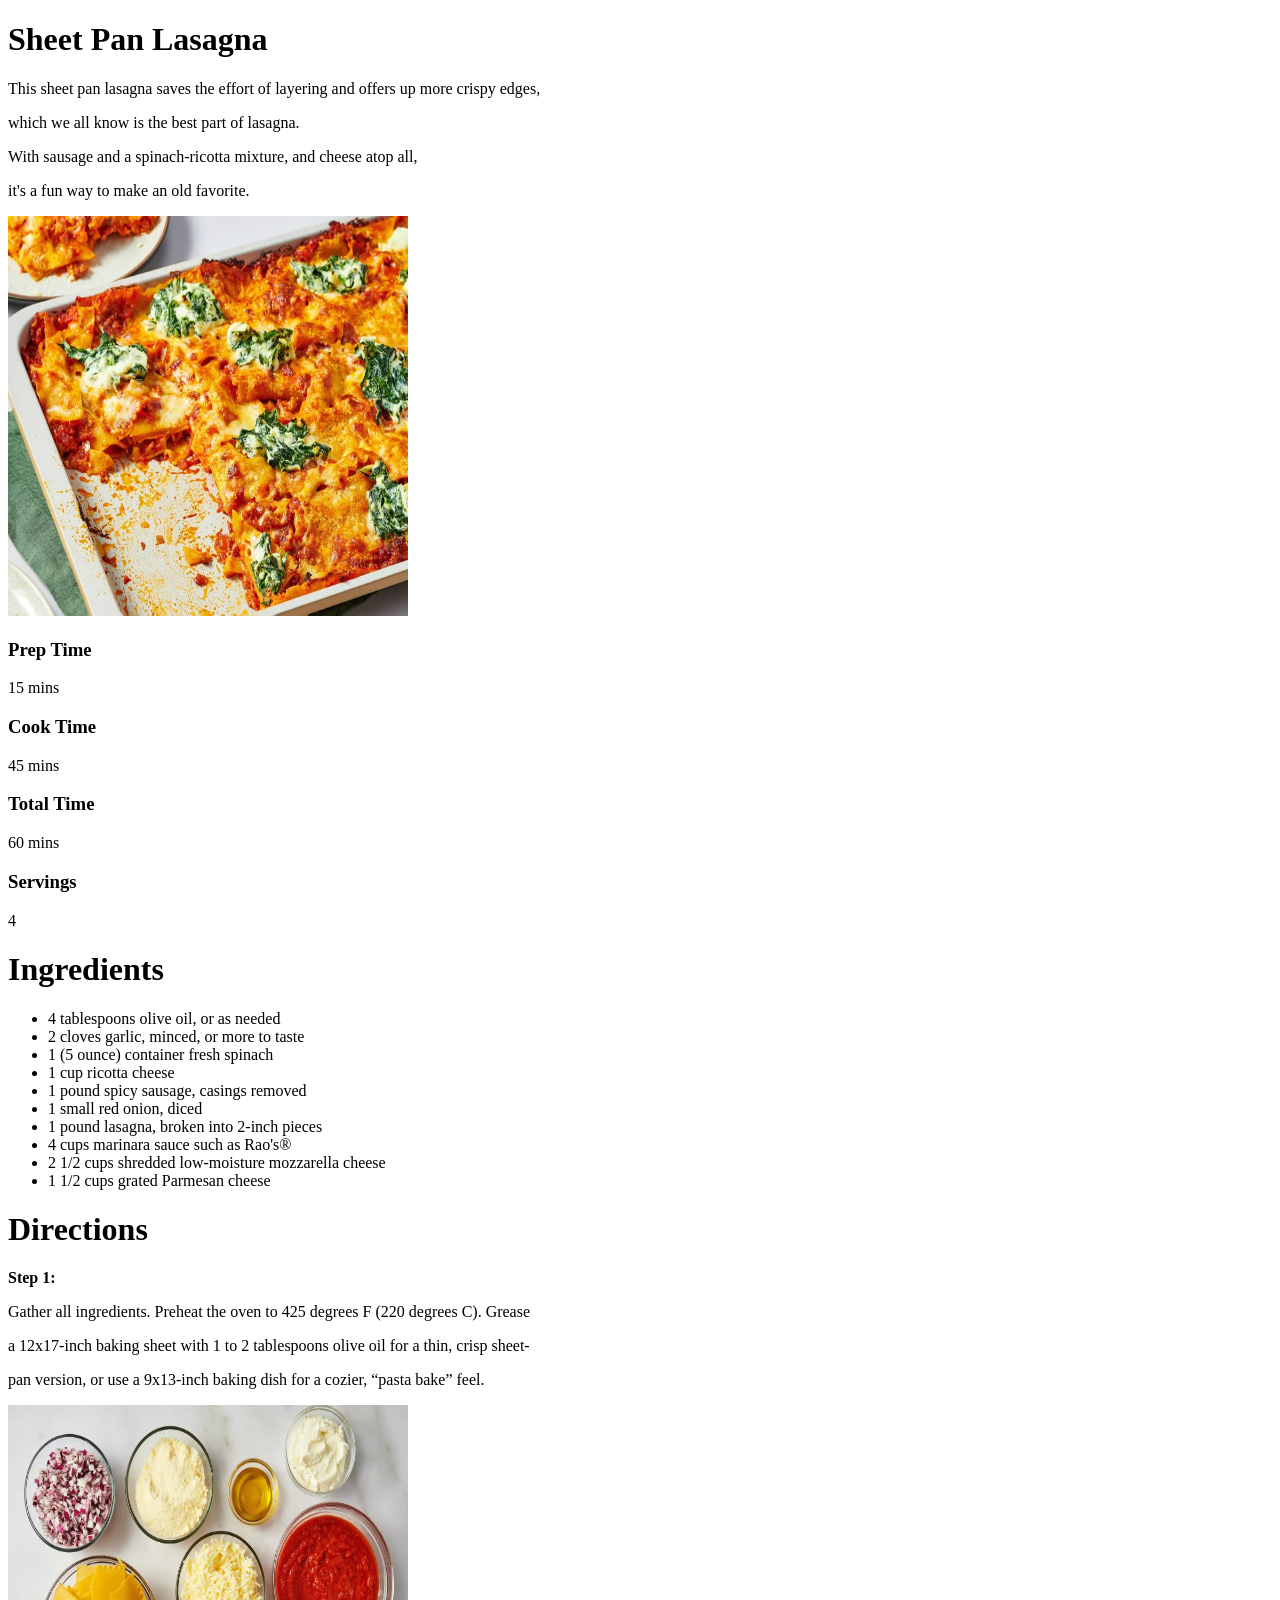
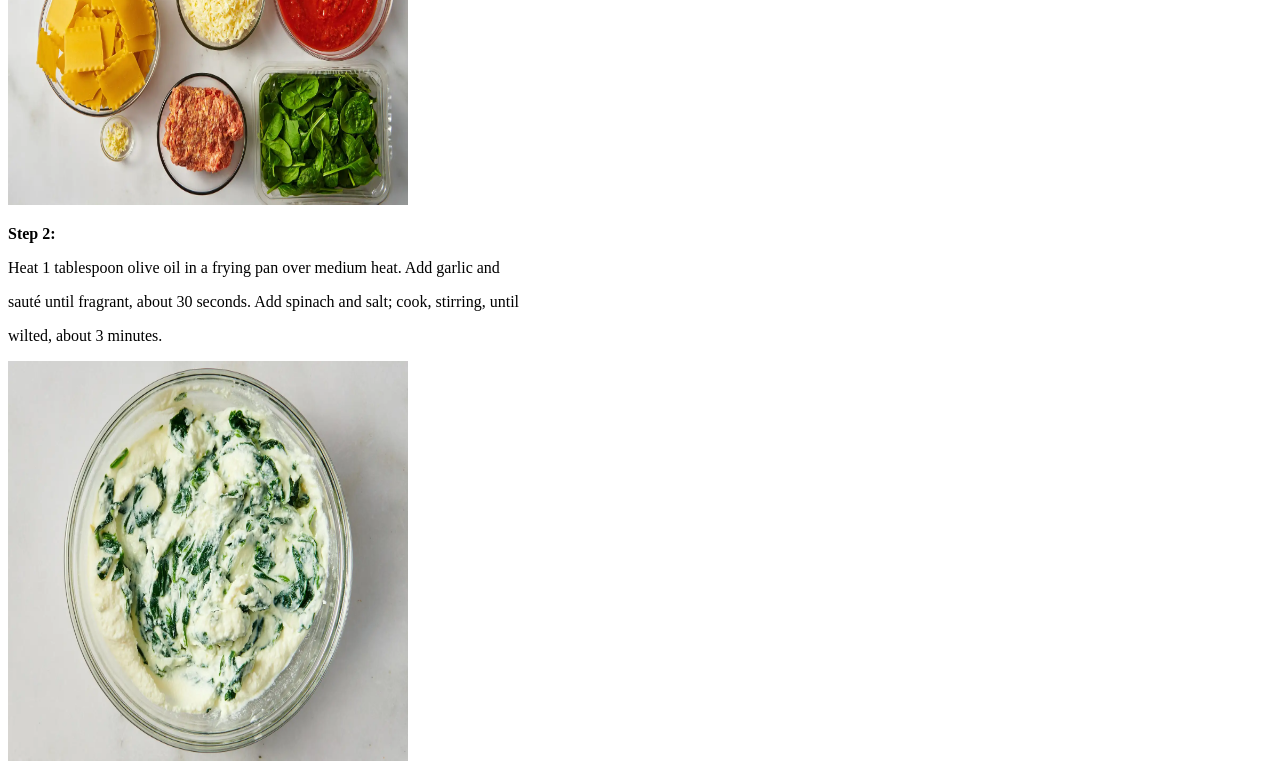
==== recipes/lasagna.html @ eb0b4a4a "Add practice file" ====
<!DOCTYPE html>
<html lang="en">
<head>
    <meta charset="UTF-8">
</head>
<body>
<h1>Sheet Pan Lasagna</h1>
<p>This sheet pan lasagna saves the effort of layering and offers up more crispy edges,</p>
<p> which we all know is the best part of lasagna.</p> 
<p>With sausage and a spinach-ricotta mixture, and cheese atop all,</p>
<p> it's a fun way to make an old favorite.</p>
<img src="images/lasagna.jpg.webp" alt="Sheet Pan Lasagna" width="400px" height="400px">
<div>
    <div>
        <h3>Prep Time</h3>
        <p>15 mins</p>
    </div>
    <div>
        <h3>Cook Time</h3>
        <p>45 mins</p>
    </div>
        <h3>Total Time</h3>
        <p>60 mins</p>
    </div>
    <div>
        <h3>Servings</h3>
        <p>4</p>
    </div>
</div>
<h1>Ingredients</h1>
    <ul>
        <li>4 tablespoons olive oil, or as needed</li>
        <li>2 cloves garlic, minced, or more to taste</li>
        <li>1 (5 ounce) container fresh spinach</li>
        <li>1 cup ricotta cheese</li>
        <li>1 pound spicy sausage, casings removed</li>
        <li>1 small red onion, diced</li>
        <li>1 pound lasagna, broken into 2-inch pieces</li>
        <li>4 cups marinara sauce such as Rao's®</li>
        <li>2 1/2 cups shredded low-moisture mozzarella cheese</li>
        <li>1 1/2 cups grated Parmesan cheese</li>
    </ul>
        <h1>Directions</h1>
        <p><strong>Step 1: </strong></p>
        <p>Gather all ingredients. Preheat the oven to 425 degrees F (220 degrees C). Grease</p>
        <p>a 12x17-inch baking sheet with 1 to 2 tablespoons olive oil for a thin, crisp sheet-</p>
        <p>pan version, or use a 9x13-inch baking dish for a cozier, “pasta bake” feel.</p>
        <img src="images/lasagna1.jpg.webp" alt="Step 1:" width="400px" height="400px">
        <p><strong>Step 2:</strong></p>
        <p>Heat 1 tablespoon olive oil in a frying pan over medium heat. Add garlic and</p>
        <p>sauté until fragrant, about 30 seconds. Add spinach and salt; cook, stirring, until</p>
        <p>wilted, about 3 minutes.</p>
        <img src="images/lasagna3.jpg" alt="Step 3:" width="400px" height="400px"
        

</body>
</html>
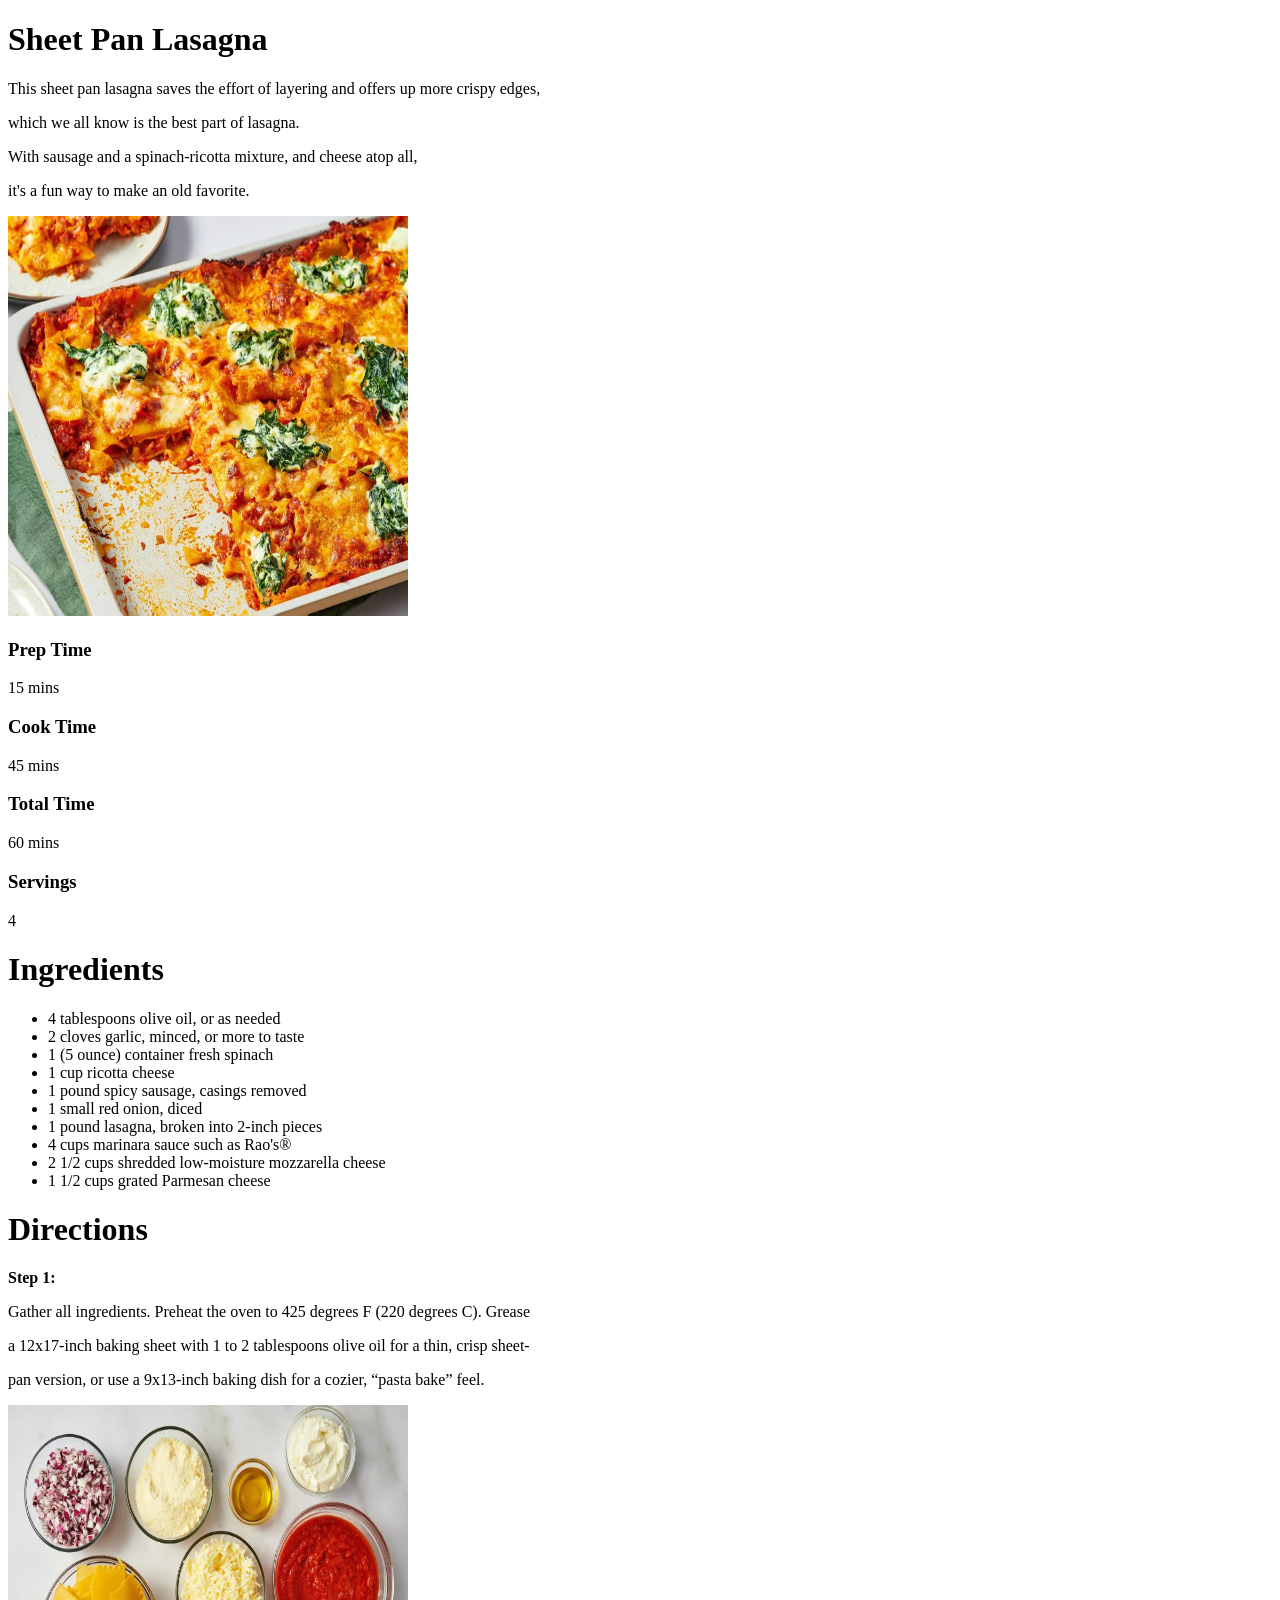
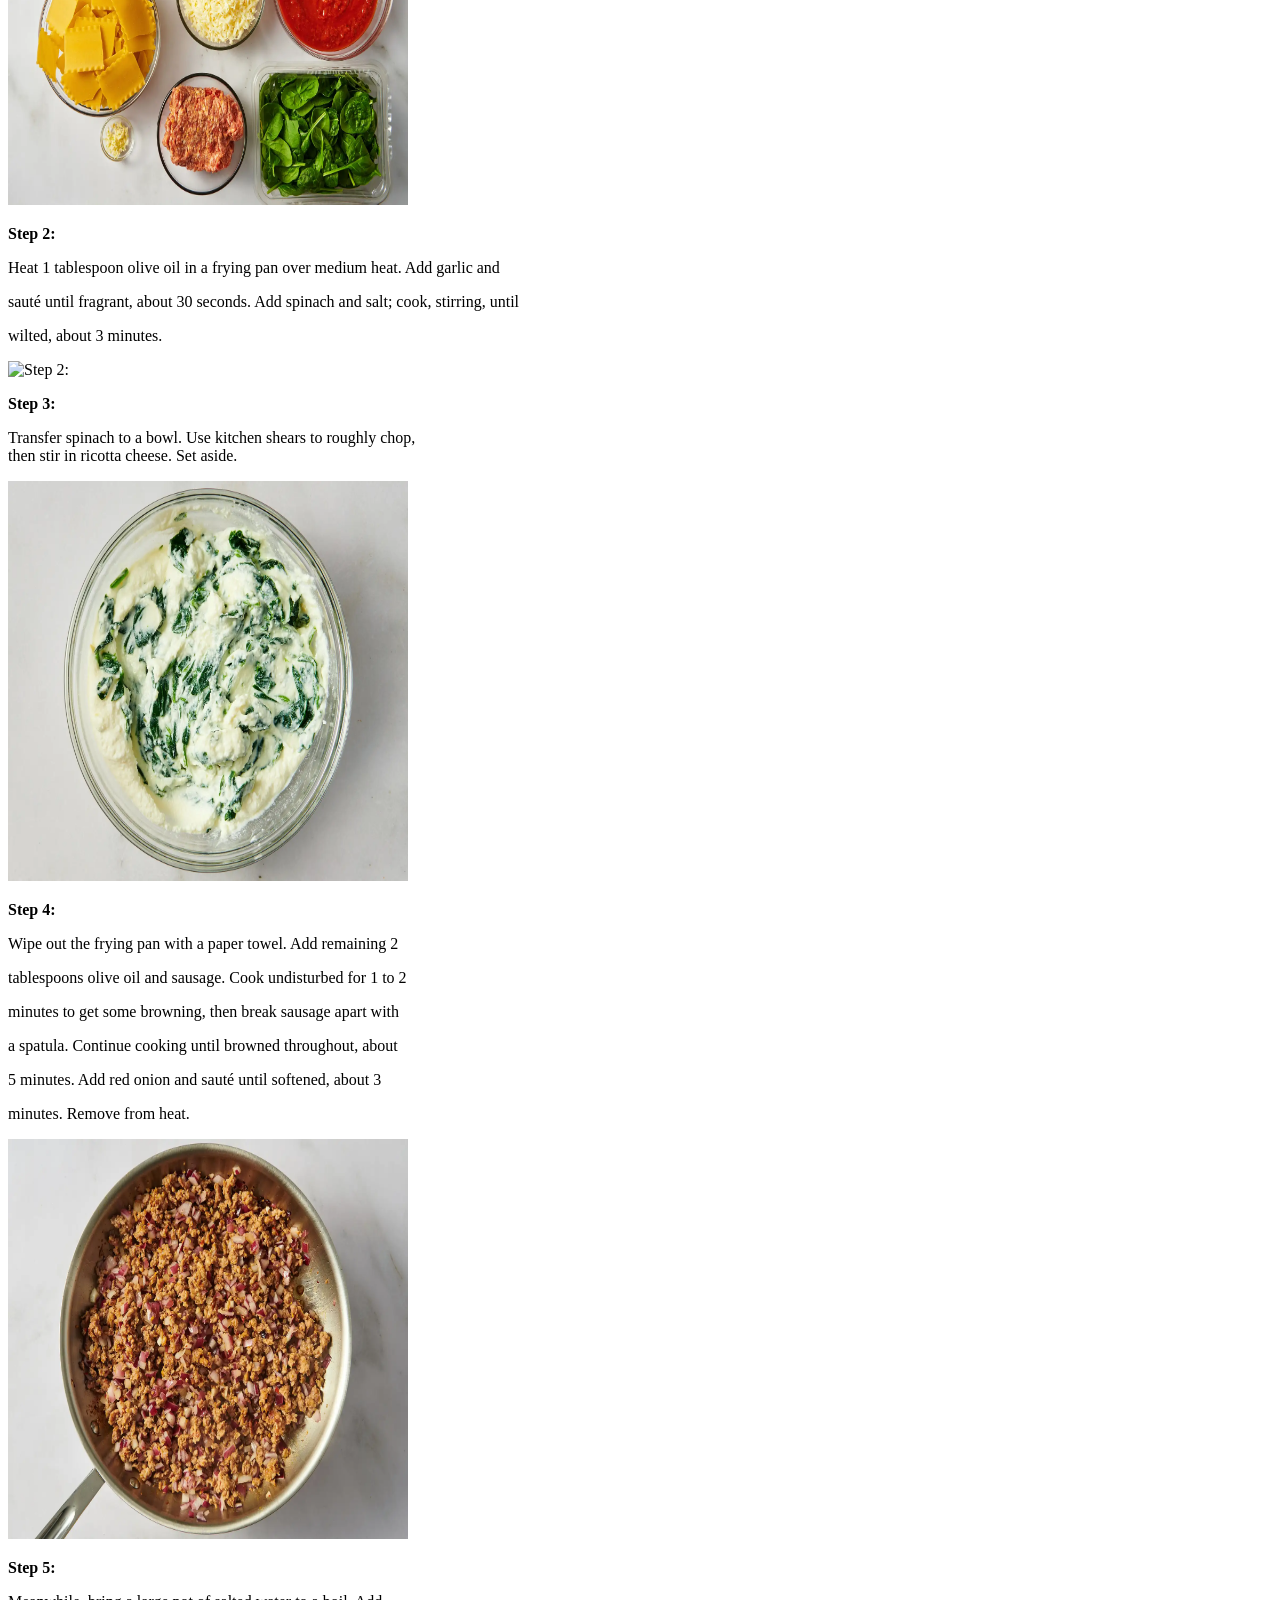
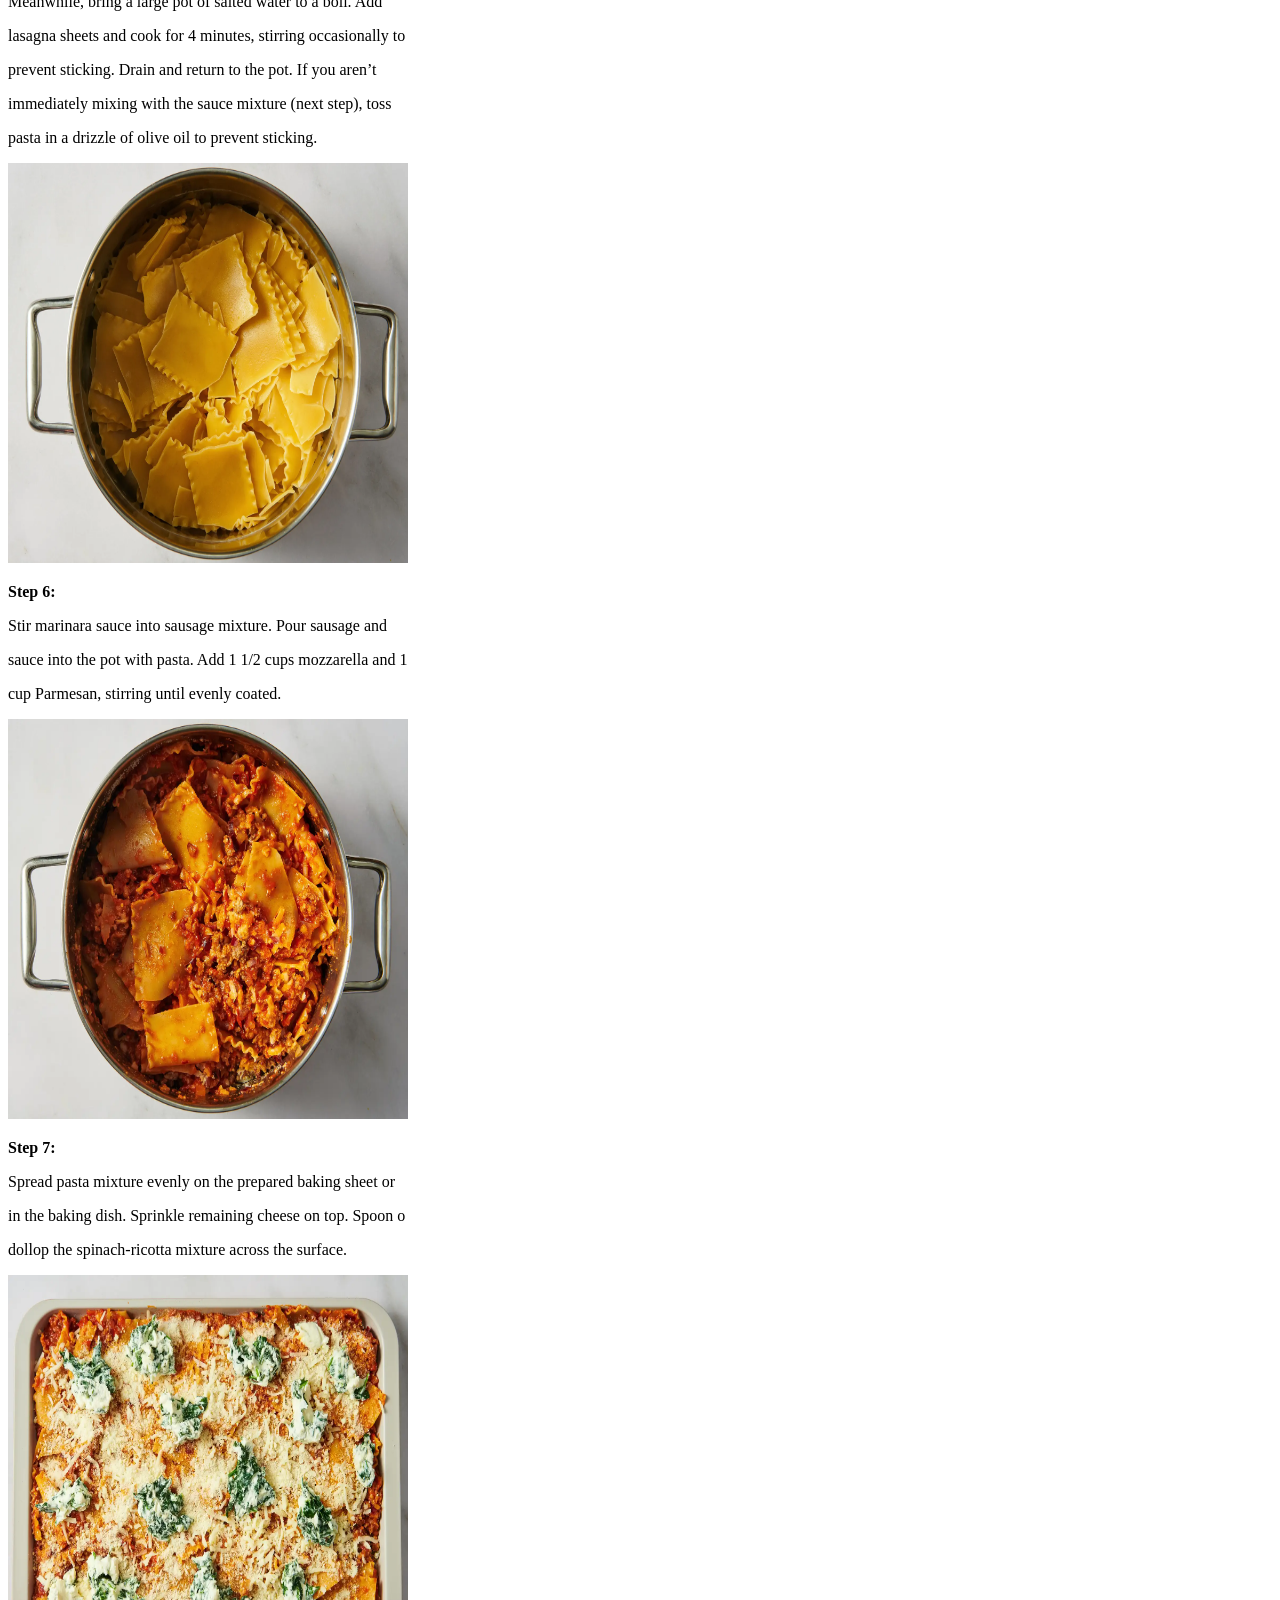
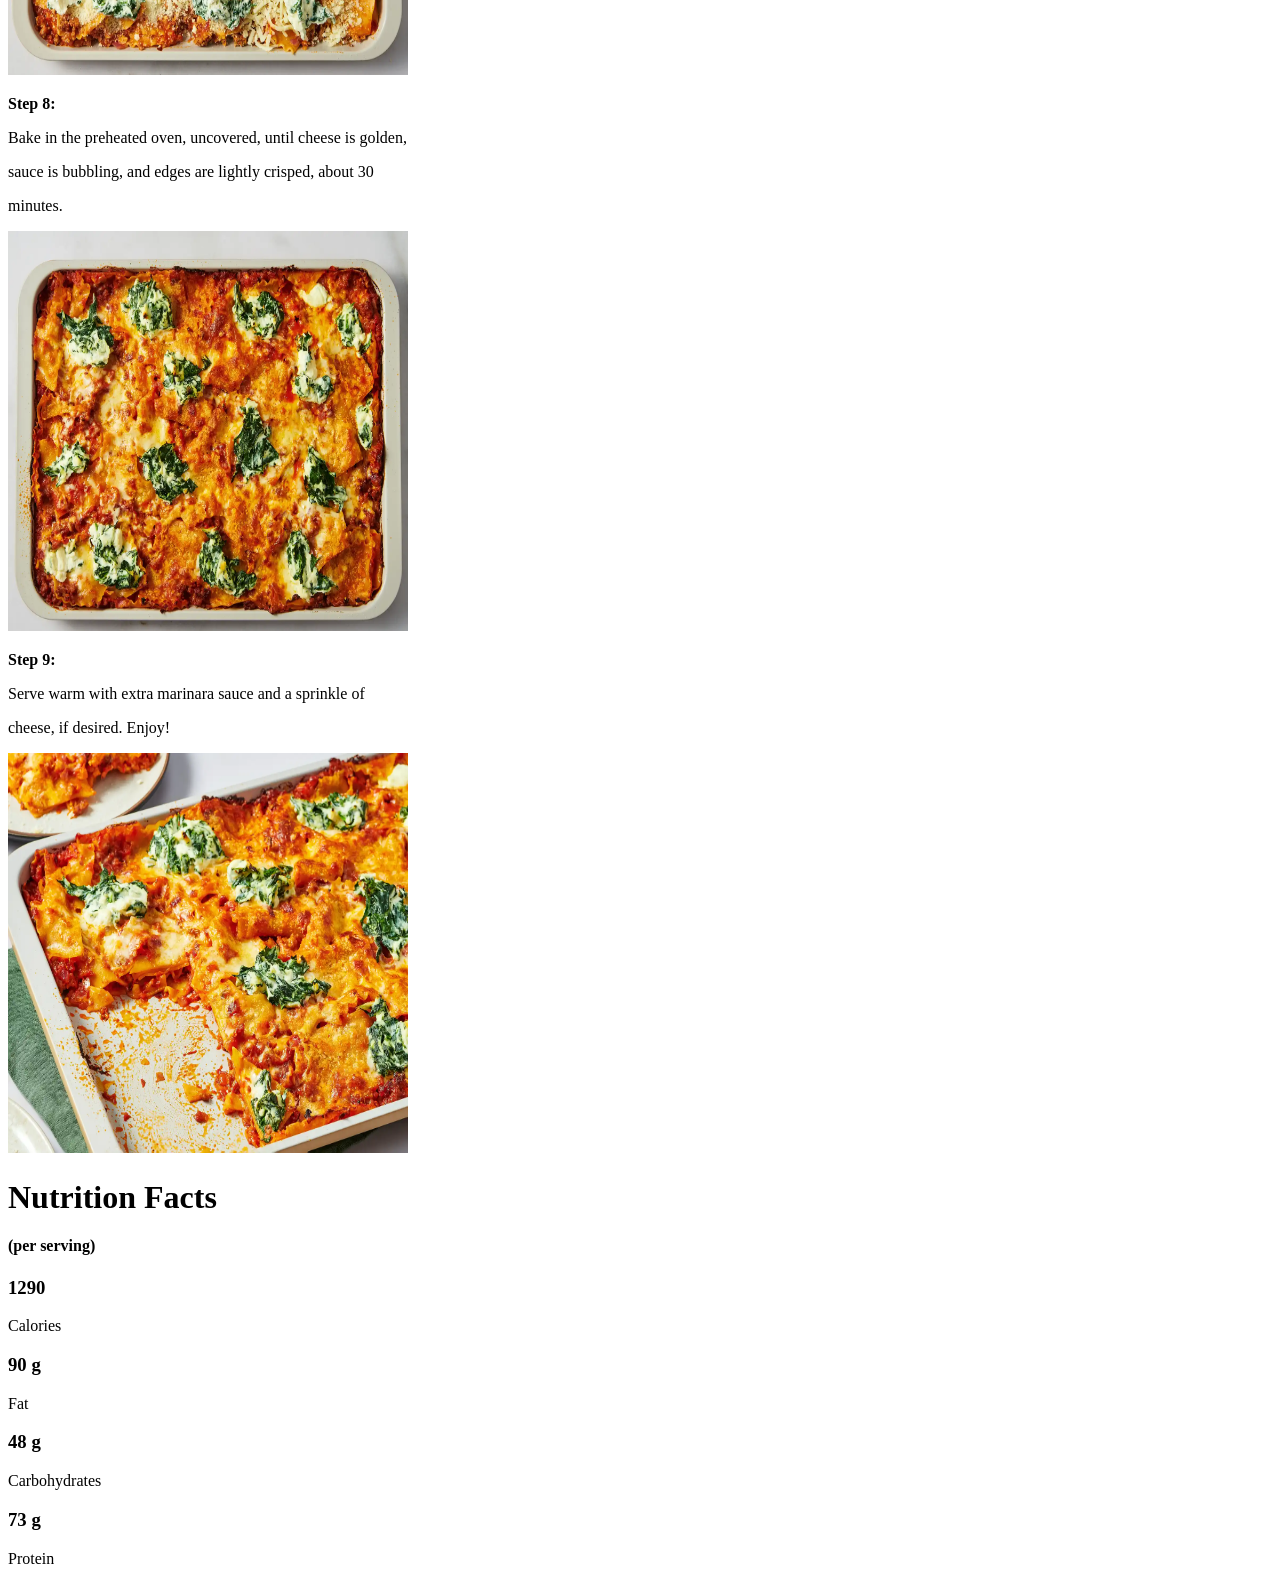
==== commit 69405806: "laasagna.html prepared" ====
--- a/recipes/lasagna.html
+++ b/recipes/lasagna.html
@@ -50,8 +50,61 @@
         <p>Heat 1 tablespoon olive oil in a frying pan over medium heat. Add garlic and</p>
         <p>sauté until fragrant, about 30 seconds. Add spinach and salt; cook, stirring, until</p>
         <p>wilted, about 3 minutes.</p>
-        <img src="images/lasagna3.jpg" alt="Step 3:" width="400px" height="400px"
-        
-
+        <img src="images/lasagna2.jpg.webp" alt="Step 2:" width="400px" height="400px">
+        <p><strong>Step 3:</strong></p>
+        <p>Transfer spinach to a bowl. Use kitchen shears to roughly chop,<br>then stir in ricotta cheese. Set aside.</p>
+        <img src="images/lasagna3.jpg" alt="Step 3:" width="400px" height="400px">
+        <p><strong>Step 4:</strong></p>
+        <p>Wipe out the frying pan with a paper towel. Add remaining 2</p>
+        <p>tablespoons olive oil and sausage. Cook undisturbed for 1 to 2</p>
+        <p>minutes to get some browning, then break sausage apart with</p>
+        <p>a spatula. Continue cooking until browned throughout, about</p>
+        <p>5 minutes. Add red onion and sauté until softened, about 3</p>
+        <p>minutes. Remove from heat.</p>
+        <img src="images/lasagna4.jpg" alt="Step 4:" width="400px" height="400px"> 
+        <p><strong>Step 5:</strong></p>
+        <p>Meanwhile, bring a large pot of salted water to a boil. Add</p>
+        <p>lasagna sheets and cook for 4 minutes, stirring occasionally to</p>
+        <p>prevent sticking. Drain and return to the pot. If you aren’t</p>
+        <p>immediately mixing with the sauce mixture (next step), toss</p>
+        <p>pasta in a drizzle of olive oil to prevent sticking.</p>
+        <img src="images/lasagna5.jpg" alt="Step 5:" width="400px" height="400px">
+        <p><strong>Step 6:</strong></p>
+        <p>Stir marinara sauce into sausage mixture. Pour sausage and</p>
+        <p>sauce into the pot with pasta. Add 1 1/2 cups mozzarella and 1</p>
+        <p>cup Parmesan, stirring until evenly coated.</p>
+        <img src="images/lasagna6.jpg" alt="Step 6:" width="400px" height="400px">
+        <p><strong>Step 7:</strong></p>
+        <p>Spread pasta mixture evenly on the prepared baking sheet or</p>
+        <p>in the baking dish. Sprinkle remaining cheese on top. Spoon o</p>
+        <p>dollop the spinach-ricotta mixture across the surface.</p>
+        <img src="images/lasagna7.jpg" alt="Step 7:" width="400px" height="400px">
+        <p><strong>Step 8:</strong></p>
+        <p>Bake in the preheated oven, uncovered, until cheese is golden,</p>
+        <p>sauce is bubbling, and edges are lightly crisped, about 30</p>
+        <p>minutes.</p>
+        <img src="images/lasagna8.jpg" alt="Step 8:" width="400px" height="400px">
+        <p><strong>Step 9:</strong></p>
+        <p>Serve warm with extra marinara sauce and a sprinkle of</p>
+        <p>cheese, if desired. Enjoy!</p>
+        <img src="images/lasagna9.jpg" alt="Step 9: Ready meal" width="400px" height="400px">
+        <h1>Nutrition Facts<h4>(per serving)</h4></h1>
+    <div>
+        <div>
+            <h3>1290</h3>
+            <p>Calories</p>
+        </div>
+        <div>
+            <h3>90 g</h3>
+            <p>Fat</p>
+        <div>
+            <h3>48 g</h3>
+            <p>Carbohydrates</p>
+        </div>
+        <div>
+            <h3>73 g</h3>
+            <p>Protein</p>
+        </div>
+    </div>
 </body>
 </html>
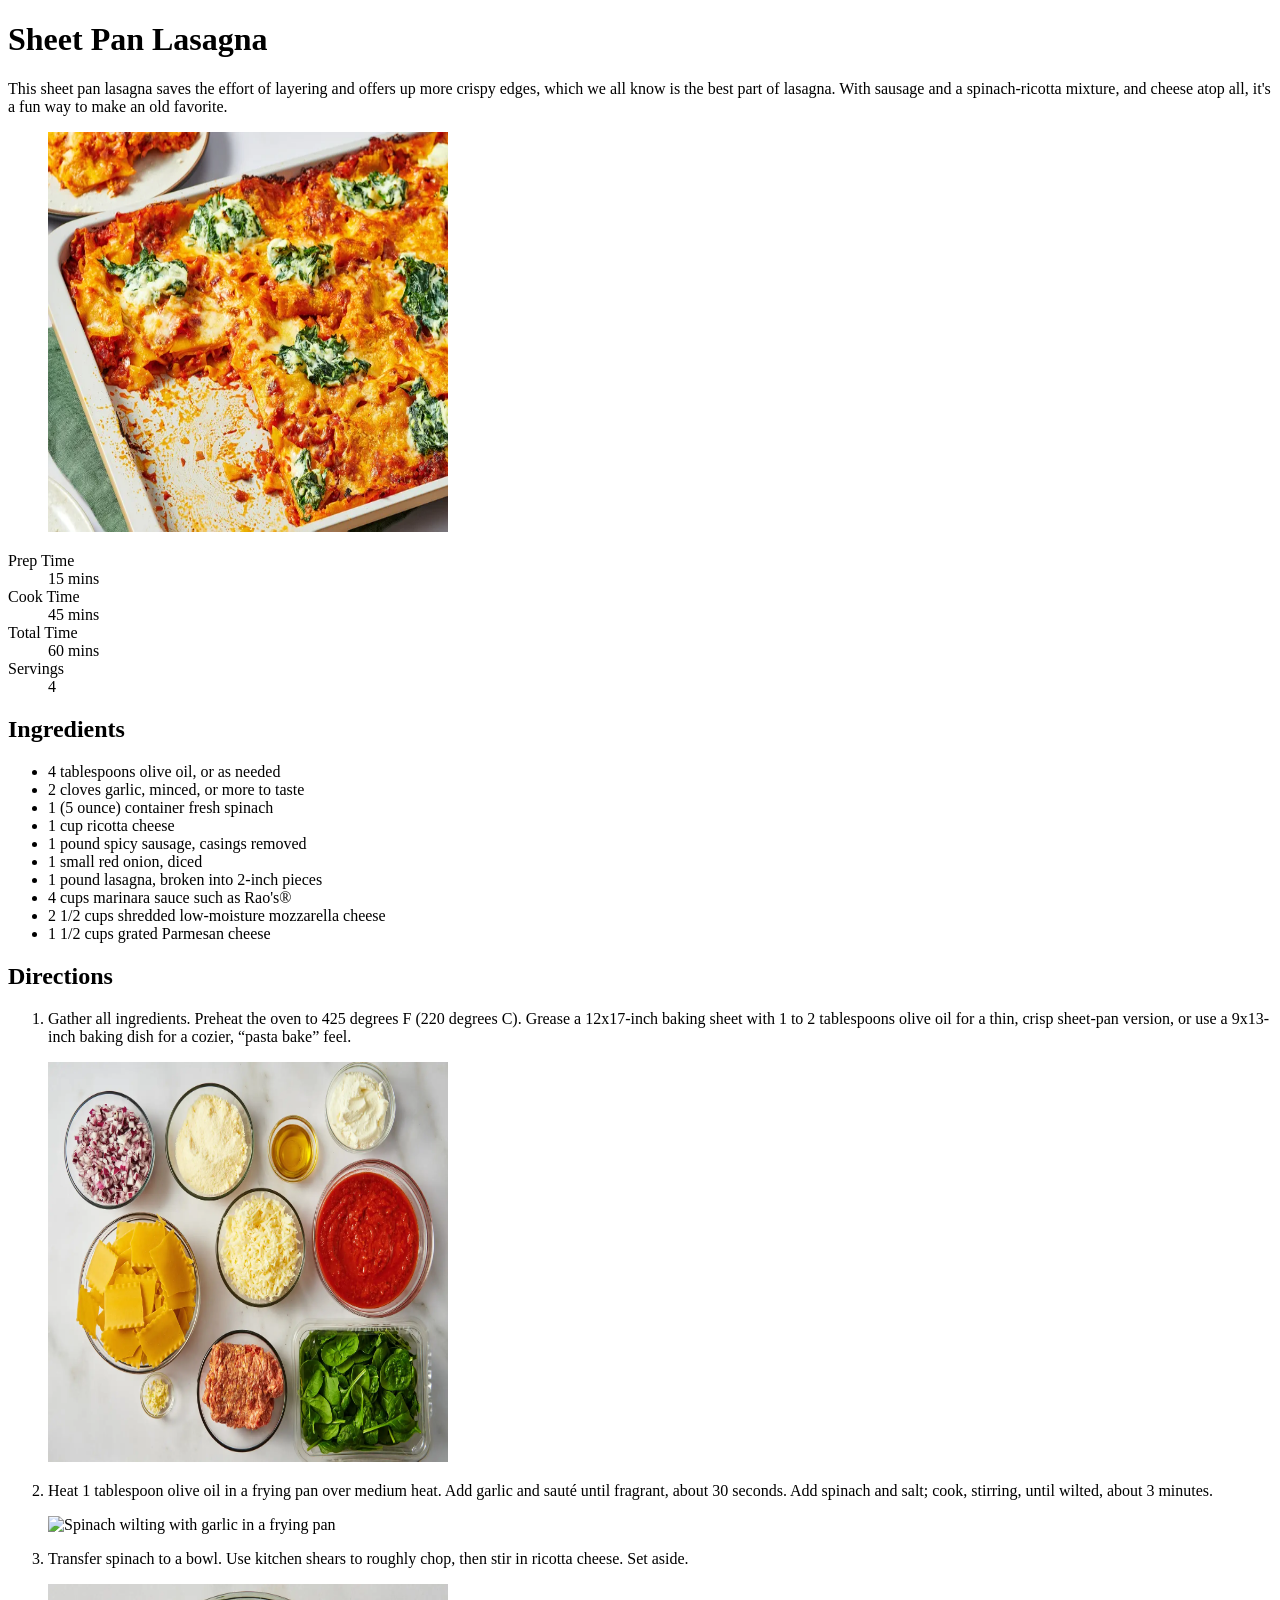
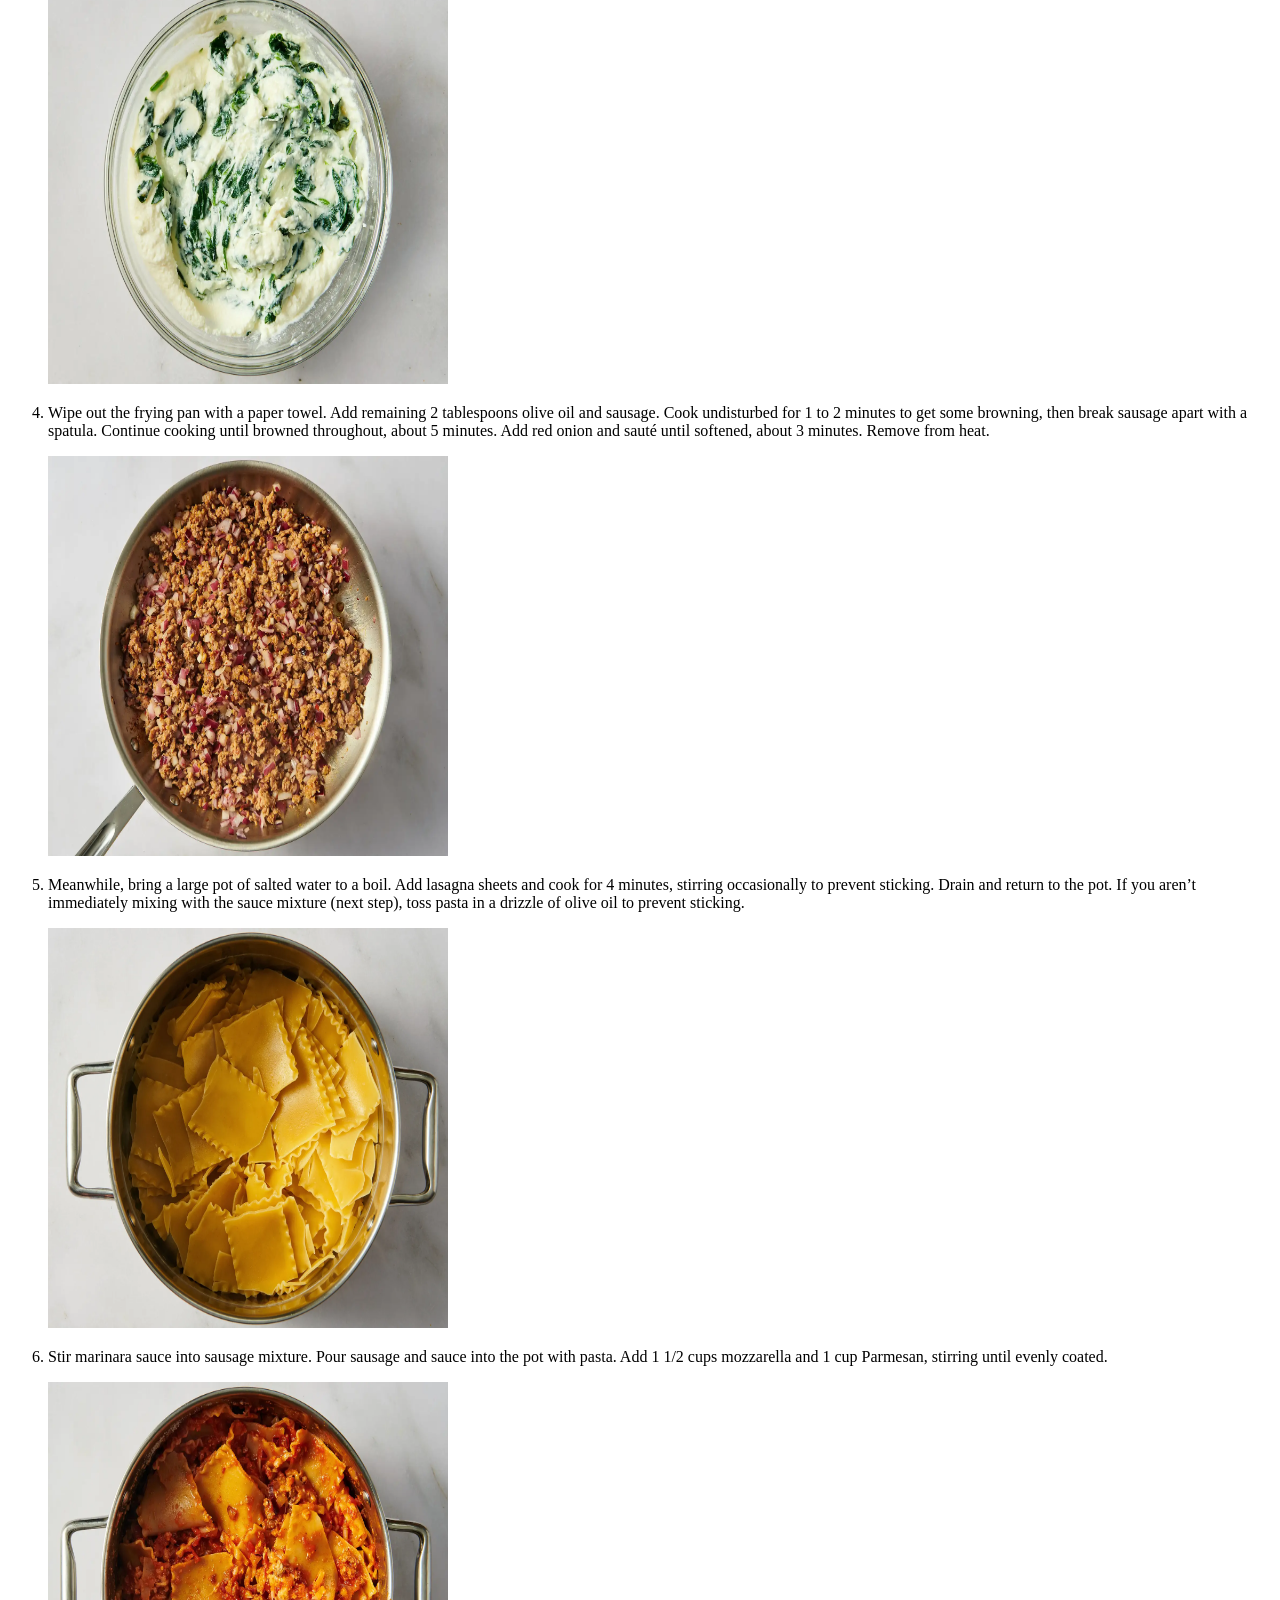
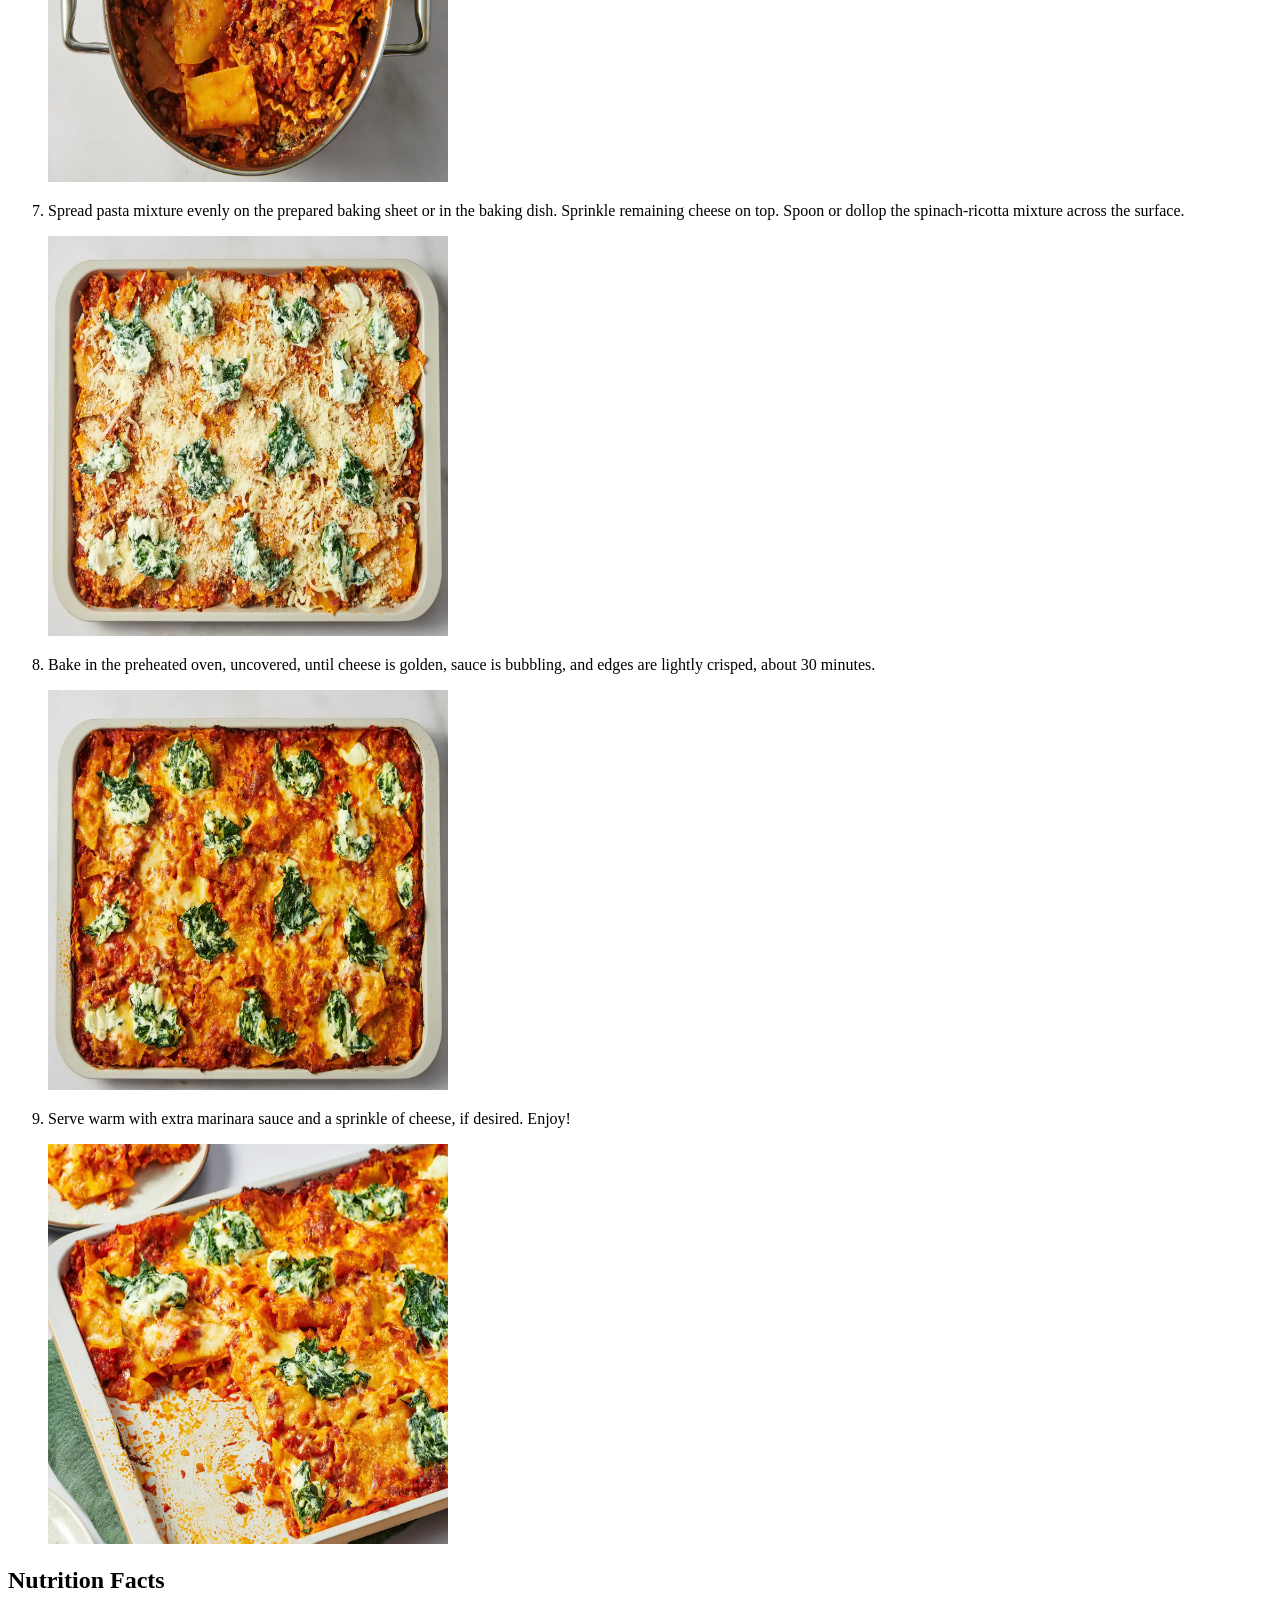
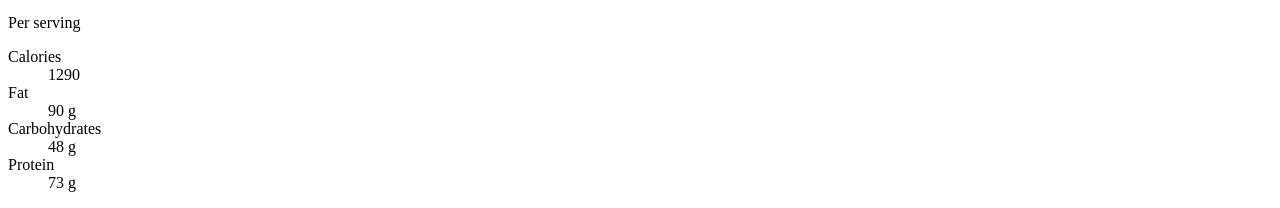
==== commit 14a0e3cc: "neue file" ====
--- a/recipes/lasagna.html
+++ b/recipes/lasagna.html
@@ -2,32 +2,49 @@
 <html lang="en">
 <head>
     <meta charset="UTF-8">
+    <!-- ЗМІНЕНО [1]: додано meta viewport (коректне відображення на телефоні) -->
+    <meta name="viewport" content="width=device-width, initial-scale=1">
+    <!-- ЗМІНЕНО [2]: додано title (його не було; потрібен для вкладки браузера й пошуку) -->
+    <title>Sheet Pan Lasagna</title>
 </head>
 <body>
-<h1>Sheet Pan Lasagna</h1>
-<p>This sheet pan lasagna saves the effort of layering and offers up more crispy edges,</p>
-<p> which we all know is the best part of lasagna.</p> 
-<p>With sausage and a spinach-ricotta mixture, and cheese atop all,</p>
-<p> it's a fun way to make an old favorite.</p>
-<img src="images/lasagna.jpg.webp" alt="Sheet Pan Lasagna" width="400px" height="400px">
-<div>
-    <div>
-        <h3>Prep Time</h3>
-        <p>15 mins</p>
-    </div>
-    <div>
-        <h3>Cook Time</h3>
-        <p>45 mins</p>
-    </div>
-        <h3>Total Time</h3>
-        <p>60 mins</p>
-    </div>
-    <div>
-        <h3>Servings</h3>
-        <p>4</p>
-    </div>
-</div>
-<h1>Ingredients</h1>
+<!-- ЗМІНЕНО [3]: вміст обгорнуто в main, а вступ і час у header (семантичні теги замість голих div) -->
+<main>
+<header>
+    <h1>Sheet Pan Lasagna</h1>
+    <!-- ЗМІНЕНО [4]: 4 рядки тексту, розірвані на окремі <p>, зведено в один абзац -->
+    <p>This sheet pan lasagna saves the effort of layering and offers up more crispy edges, which we all know is the best part of lasagna. With sausage and a spinach-ricotta mixture, and cheese atop all, it's a fun way to make an old favorite.</p>
+
+    <!-- ЗМІНЕНО [5]: figure + змістовний alt; width/height без "px" (у HTML-атрибутах одиниці не пишуть) -->
+    <figure>
+        <img src="images/lasagna.jpg.webp" alt="Finished sheet pan lasagna with golden, crispy cheese" width="400" height="400">
+    </figure>
+
+    <!-- ЗМІНЕНО [6]: блок часу переписано на dl; виправлено відсутній відкривальний <div> для Total Time і зайвий закривальний </div> -->
+    <dl>
+        <div>
+            <dt>Prep Time</dt>
+            <dd>15 mins</dd>
+        </div>
+        <div>
+            <dt>Cook Time</dt>
+            <dd>45 mins</dd>
+        </div>
+        <div>
+            <dt>Total Time</dt>
+            <dd>60 mins</dd>
+        </div>
+        <div>
+            <dt>Servings</dt>
+            <dd>4</dd>
+        </div>
+    </dl>
+</header>
+
+<!-- ЗМІНЕНО [7]: h1 → h2 (на сторінці має бути один h1); секція обгорнута в section -->
+<section>
+    <h2>Ingredients</h2>
+    <!-- ЗМІНЕНО [8]: прибрано зайві відступи; список без змін за змістом -->
     <ul>
         <li>4 tablespoons olive oil, or as needed</li>
         <li>2 cloves garlic, minced, or more to taste</li>
@@ -40,71 +57,80 @@
         <li>2 1/2 cups shredded low-moisture mozzarella cheese</li>
         <li>1 1/2 cups grated Parmesan cheese</li>
     </ul>
-        <h1>Directions</h1>
-        <p><strong>Step 1: </strong></p>
-        <p>Gather all ingredients. Preheat the oven to 425 degrees F (220 degrees C). Grease</p>
-        <p>a 12x17-inch baking sheet with 1 to 2 tablespoons olive oil for a thin, crisp sheet-</p>
-        <p>pan version, or use a 9x13-inch baking dish for a cozier, “pasta bake” feel.</p>
-        <img src="images/lasagna1.jpg.webp" alt="Step 1:" width="400px" height="400px">
-        <p><strong>Step 2:</strong></p>
-        <p>Heat 1 tablespoon olive oil in a frying pan over medium heat. Add garlic and</p>
-        <p>sauté until fragrant, about 30 seconds. Add spinach and salt; cook, stirring, until</p>
-        <p>wilted, about 3 minutes.</p>
-        <img src="images/lasagna2.jpg.webp" alt="Step 2:" width="400px" height="400px">
-        <p><strong>Step 3:</strong></p>
-        <p>Transfer spinach to a bowl. Use kitchen shears to roughly chop,<br>then stir in ricotta cheese. Set aside.</p>
-        <img src="images/lasagna3.jpg" alt="Step 3:" width="400px" height="400px">
-        <p><strong>Step 4:</strong></p>
-        <p>Wipe out the frying pan with a paper towel. Add remaining 2</p>
-        <p>tablespoons olive oil and sausage. Cook undisturbed for 1 to 2</p>
-        <p>minutes to get some browning, then break sausage apart with</p>
-        <p>a spatula. Continue cooking until browned throughout, about</p>
-        <p>5 minutes. Add red onion and sauté until softened, about 3</p>
-        <p>minutes. Remove from heat.</p>
-        <img src="images/lasagna4.jpg" alt="Step 4:" width="400px" height="400px"> 
-        <p><strong>Step 5:</strong></p>
-        <p>Meanwhile, bring a large pot of salted water to a boil. Add</p>
-        <p>lasagna sheets and cook for 4 minutes, stirring occasionally to</p>
-        <p>prevent sticking. Drain and return to the pot. If you aren’t</p>
-        <p>immediately mixing with the sauce mixture (next step), toss</p>
-        <p>pasta in a drizzle of olive oil to prevent sticking.</p>
-        <img src="images/lasagna5.jpg" alt="Step 5:" width="400px" height="400px">
-        <p><strong>Step 6:</strong></p>
-        <p>Stir marinara sauce into sausage mixture. Pour sausage and</p>
-        <p>sauce into the pot with pasta. Add 1 1/2 cups mozzarella and 1</p>
-        <p>cup Parmesan, stirring until evenly coated.</p>
-        <img src="images/lasagna6.jpg" alt="Step 6:" width="400px" height="400px">
-        <p><strong>Step 7:</strong></p>
-        <p>Spread pasta mixture evenly on the prepared baking sheet or</p>
-        <p>in the baking dish. Sprinkle remaining cheese on top. Spoon o</p>
-        <p>dollop the spinach-ricotta mixture across the surface.</p>
-        <img src="images/lasagna7.jpg" alt="Step 7:" width="400px" height="400px">
-        <p><strong>Step 8:</strong></p>
-        <p>Bake in the preheated oven, uncovered, until cheese is golden,</p>
-        <p>sauce is bubbling, and edges are lightly crisped, about 30</p>
-        <p>minutes.</p>
-        <img src="images/lasagna8.jpg" alt="Step 8:" width="400px" height="400px">
-        <p><strong>Step 9:</strong></p>
-        <p>Serve warm with extra marinara sauce and a sprinkle of</p>
-        <p>cheese, if desired. Enjoy!</p>
-        <img src="images/lasagna9.jpg" alt="Step 9: Ready meal" width="400px" height="400px">
-        <h1>Nutrition Facts<h4>(per serving)</h4></h1>
-    <div>
+</section>
+
+<section>
+    <h2>Directions</h2>
+    <!-- ЗМІНЕНО [9]: ручне «Step N:» у <strong> замінено на <ol>; нумерацію робить браузер -->
+    <ol>
+        <li>
+            <!-- ЗМІНЕНО [4]: абзац зведено в один; «sheet-» і «pan» склеєно в «sheet-pan» -->
+            <p>Gather all ingredients. Preheat the oven to 425 degrees F (220 degrees C). Grease a 12x17-inch baking sheet with 1 to 2 tablespoons olive oil for a thin, crisp sheet-pan version, or use a 9x13-inch baking dish for a cozier, “pasta bake” feel.</p>
+            <!-- ЗМІНЕНО [10]: alt «Step 1:» замінено на опис того, що на фото (так само в усіх кроках) -->
+            <img src="images/lasagna1.jpg.webp" alt="Baking sheet greased with olive oil" width="400" height="400" loading="lazy">
+        </li>
+        <li>
+            <p>Heat 1 tablespoon olive oil in a frying pan over medium heat. Add garlic and sauté until fragrant, about 30 seconds. Add spinach and salt; cook, stirring, until wilted, about 3 minutes.</p>
+            <img src="images/lasagna2.jpg.webp" alt="Spinach wilting with garlic in a frying pan" width="400" height="400" loading="lazy">
+        </li>
+        <li>
+            <!-- ЗМІНЕНО [11]: прибрано <br> усередині абзацу -->
+            <p>Transfer spinach to a bowl. Use kitchen shears to roughly chop, then stir in ricotta cheese. Set aside.</p>
+            <!-- ПРИМІТКА [12]: розширення файлів (.jpg.webp / .jpg) залишено як були, щоб не зламати шляхи. Варто привести до одного формату (наприклад, .webp) і перейменувати файли -->
+            <img src="images/lasagna3.jpg" alt="Chopped spinach mixed with ricotta in a bowl" width="400" height="400" loading="lazy">
+        </li>
+        <li>
+            <p>Wipe out the frying pan with a paper towel. Add remaining 2 tablespoons olive oil and sausage. Cook undisturbed for 1 to 2 minutes to get some browning, then break sausage apart with a spatula. Continue cooking until browned throughout, about 5 minutes. Add red onion and sauté until softened, about 3 minutes. Remove from heat.</p>
+            <img src="images/lasagna4.jpg" alt="Browned sausage and red onion in a frying pan" width="400" height="400" loading="lazy">
+        </li>
+        <li>
+            <p>Meanwhile, bring a large pot of salted water to a boil. Add lasagna sheets and cook for 4 minutes, stirring occasionally to prevent sticking. Drain and return to the pot. If you aren’t immediately mixing with the sauce mixture (next step), toss pasta in a drizzle of olive oil to prevent sticking.</p>
+            <img src="images/lasagna5.jpg" alt="Drained lasagna pieces in a pot" width="400" height="400" loading="lazy">
+        </li>
+        <li>
+            <p>Stir marinara sauce into sausage mixture. Pour sausage and sauce into the pot with pasta. Add 1 1/2 cups mozzarella and 1 cup Parmesan, stirring until evenly coated.</p>
+            <img src="images/lasagna6.jpg" alt="Pasta coated in sausage and marinara sauce" width="400" height="400" loading="lazy">
+        </li>
+        <li>
+            <!-- ЗМІНЕНО [13]: виправлено одруківку «Spoon o» → «Spoon or» -->
+            <p>Spread pasta mixture evenly on the prepared baking sheet or in the baking dish. Sprinkle remaining cheese on top. Spoon or dollop the spinach-ricotta mixture across the surface.</p>
+            <img src="images/lasagna7.jpg" alt="Pasta spread on the baking sheet topped with spinach-ricotta" width="400" height="400" loading="lazy">
+        </li>
+        <li>
+            <p>Bake in the preheated oven, uncovered, until cheese is golden, sauce is bubbling, and edges are lightly crisped, about 30 minutes.</p>
+            <img src="images/lasagna8.jpg" alt="Baked lasagna with golden cheese and bubbling sauce" width="400" height="400" loading="lazy">
+        </li>
+        <li>
+            <p>Serve warm with extra marinara sauce and a sprinkle of cheese, if desired. Enjoy!</p>
+            <img src="images/lasagna9.jpg" alt="Served portion of sheet pan lasagna" width="400" height="400" loading="lazy">
+        </li>
+    </ol>
+</section>
+
+<section>
+    <!-- ЗМІНЕНО [14]: <h4> більше не вкладений у <h1>; заголовок став h2, «(per serving)» — звичайним абзацом -->
+    <h2>Nutrition Facts</h2>
+    <p>Per serving</p>
+    <!-- ЗМІНЕНО [15]: виправлено незакритий <div> у блоці Fat; блок переписано на dl, як і час приготування -->
+    <dl>
         <div>
-            <h3>1290</h3>
-            <p>Calories</p>
+            <dt>Calories</dt>
+            <dd>1290</dd>
         </div>
         <div>
-            <h3>90 g</h3>
-            <p>Fat</p>
-        <div>
-            <h3>48 g</h3>
-            <p>Carbohydrates</p>
+            <dt>Fat</dt>
+            <dd>90 g</dd>
         </div>
         <div>
-            <h3>73 g</h3>
-            <p>Protein</p>
+            <dt>Carbohydrates</dt>
+            <dd>48 g</dd>
         </div>
-    </div>
+        <div>
+            <dt>Protein</dt>
+            <dd>73 g</dd>
+        </div>
+    </dl>
+</section>
+</main>
 </body>
-</html>+</html>
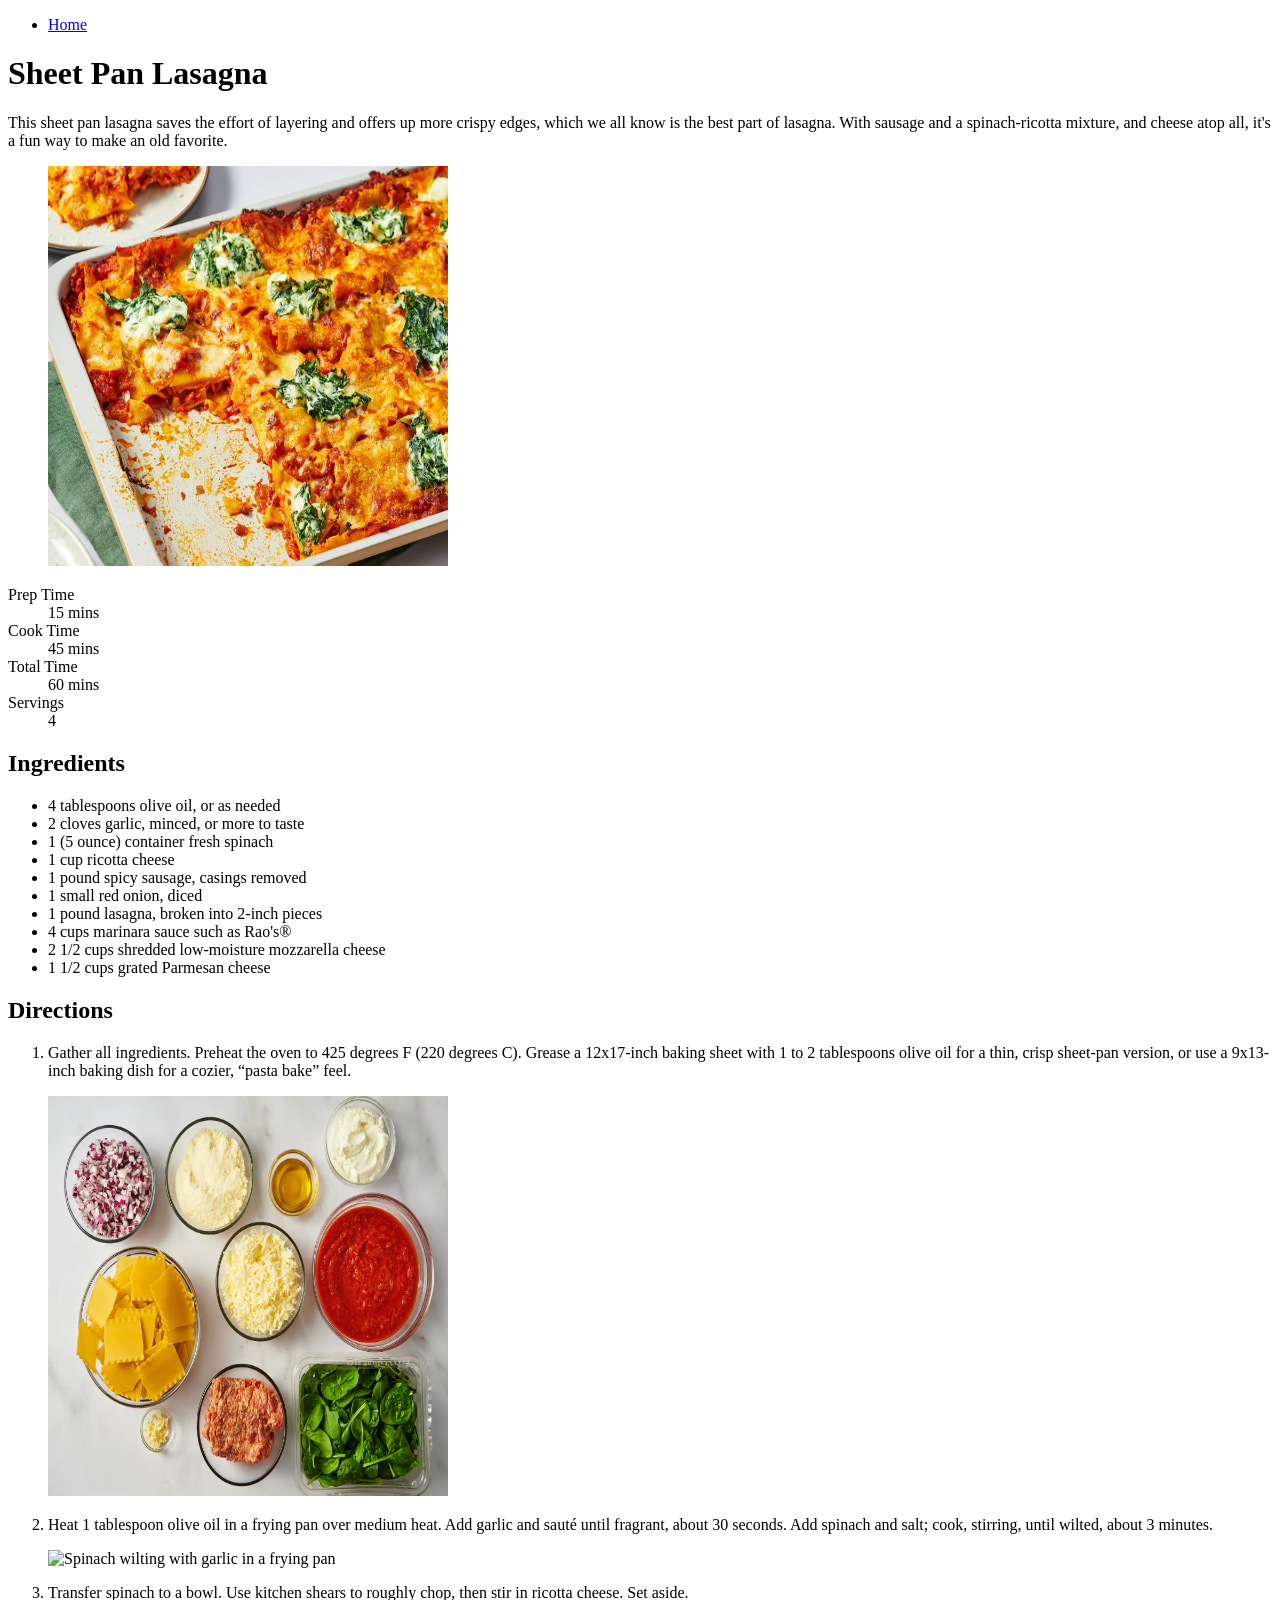
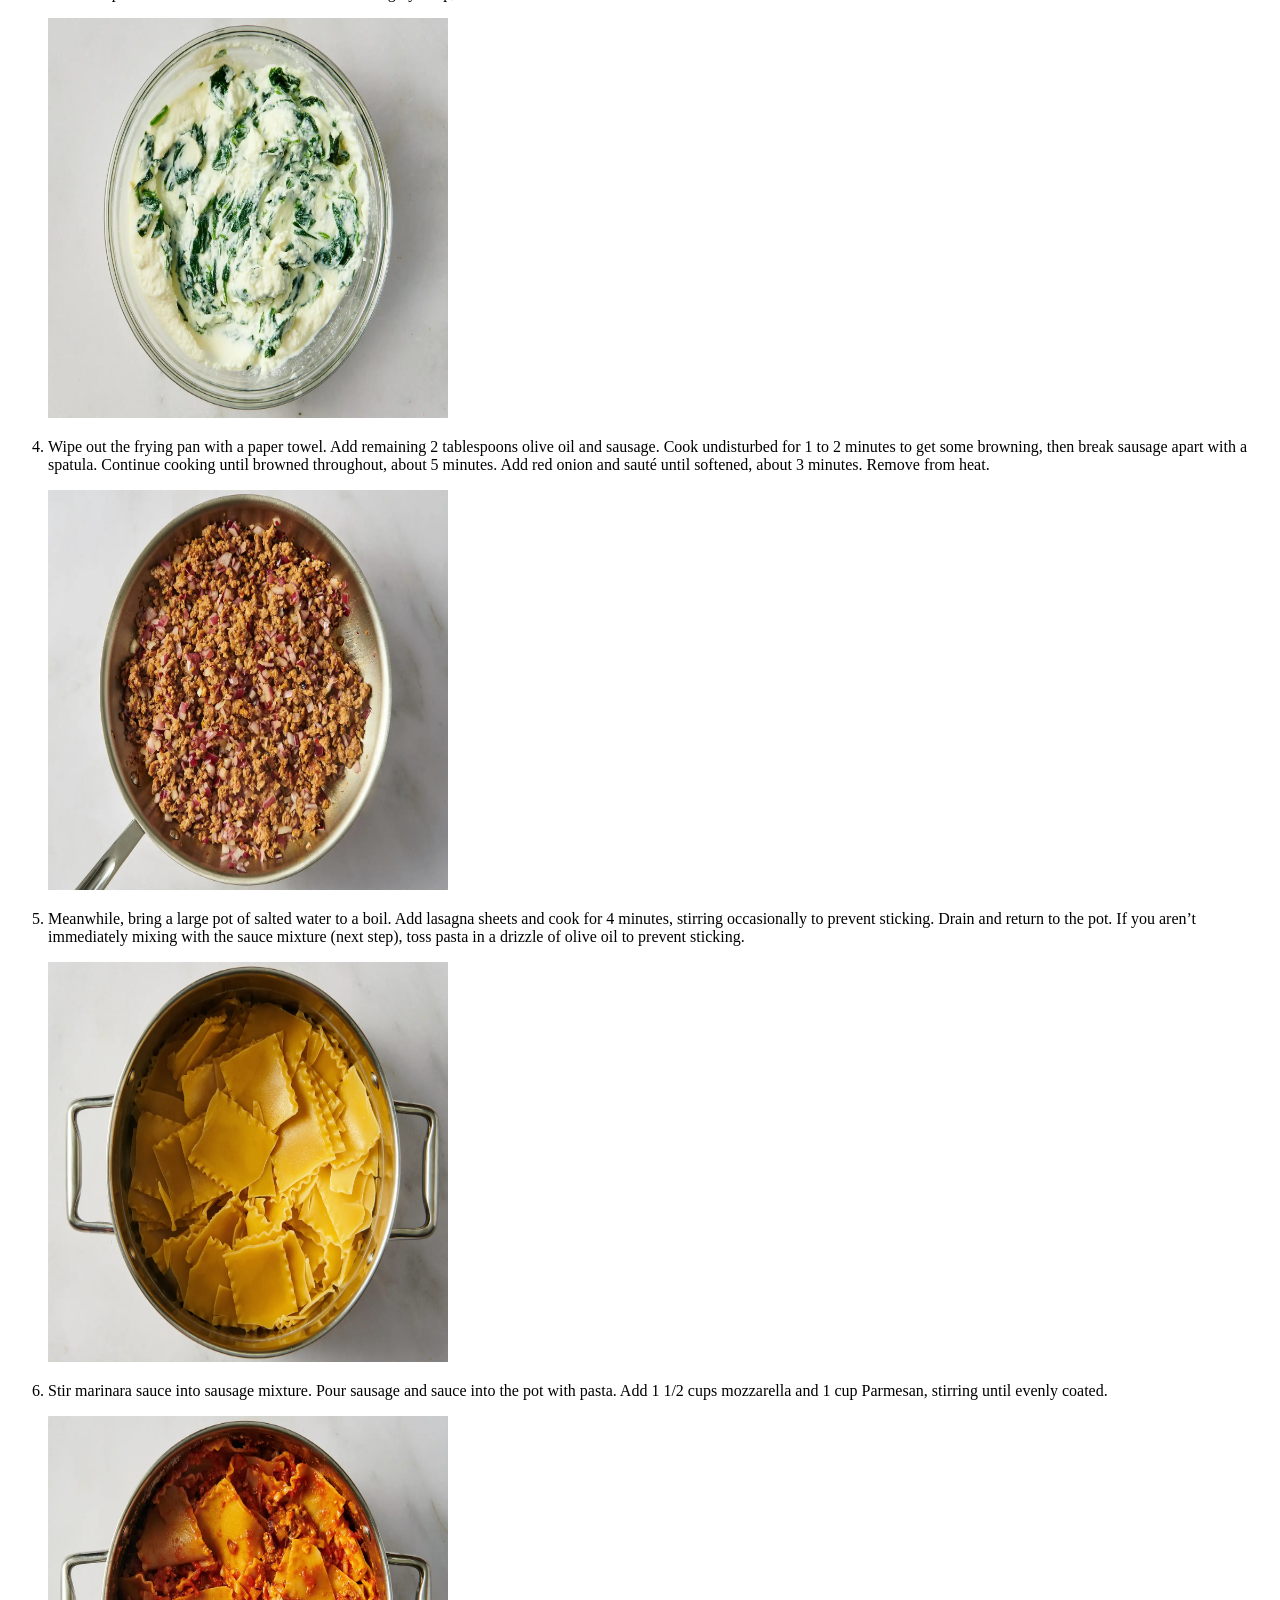
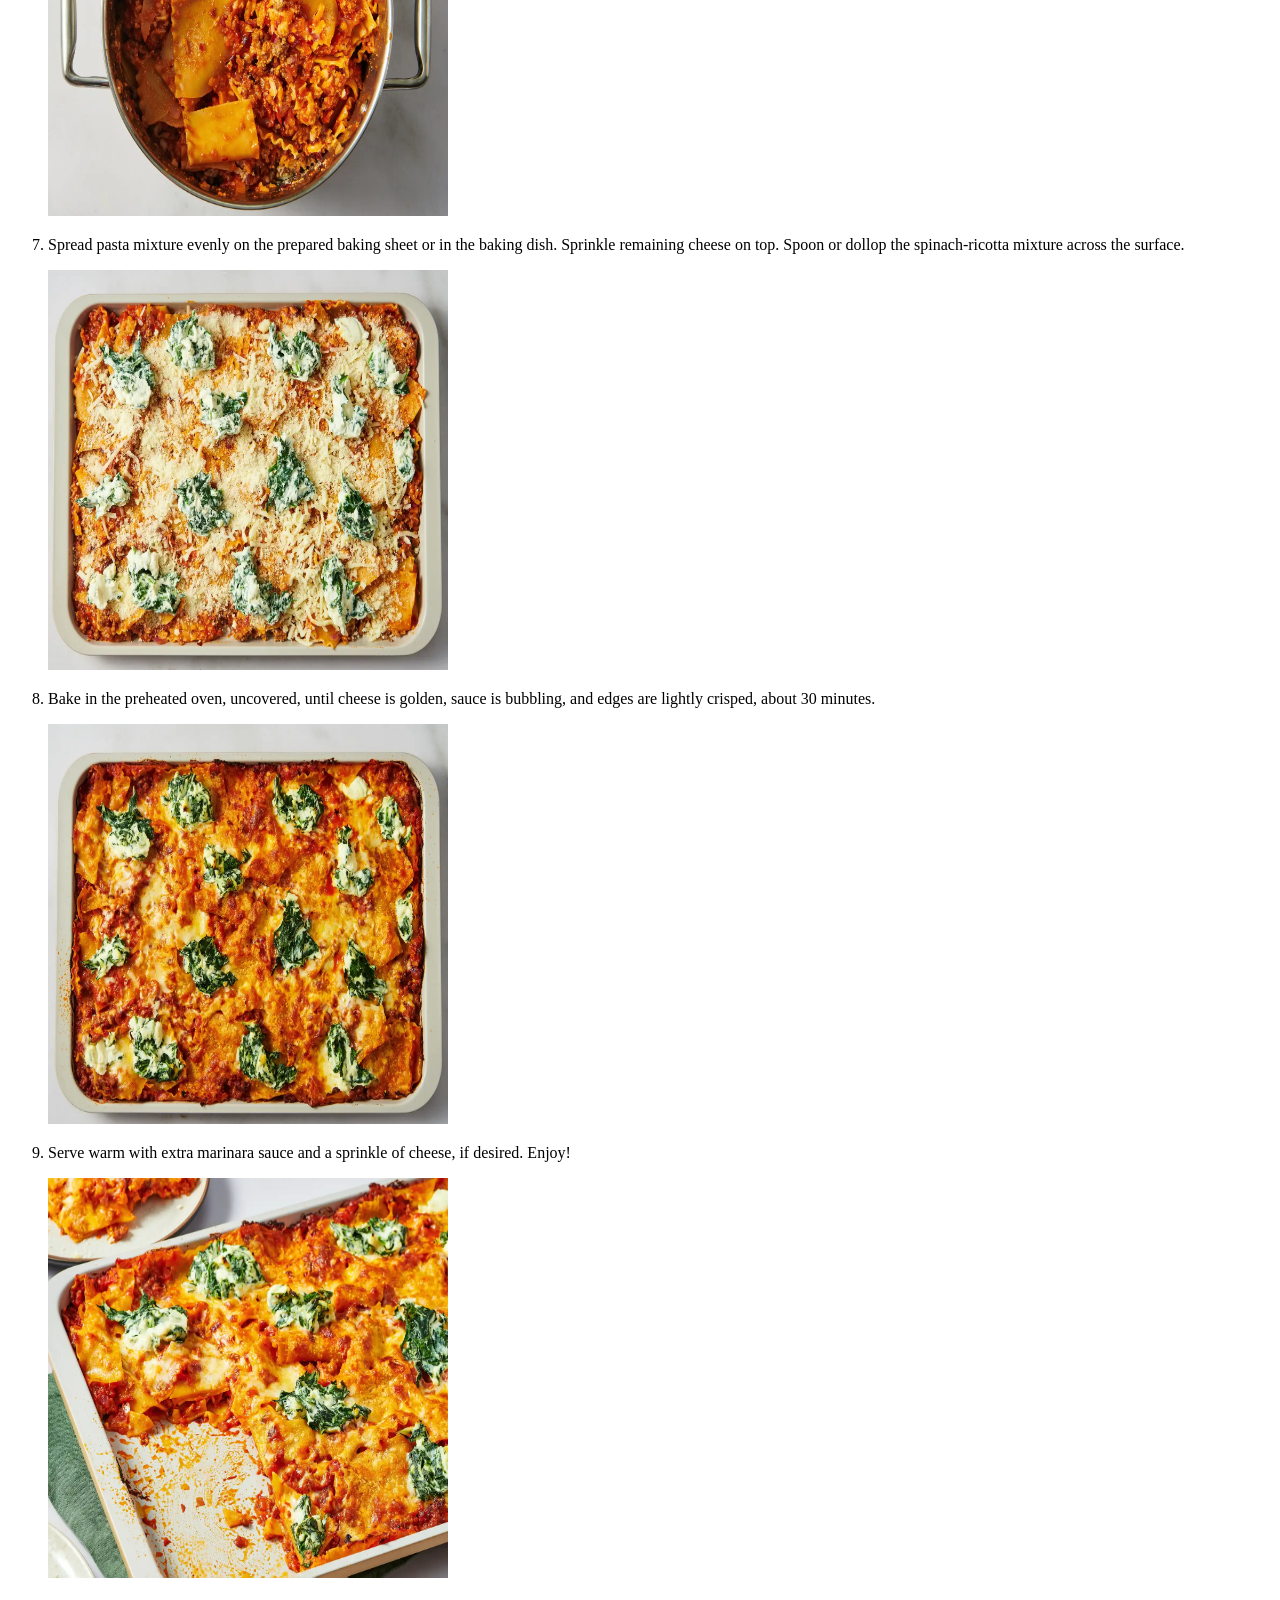
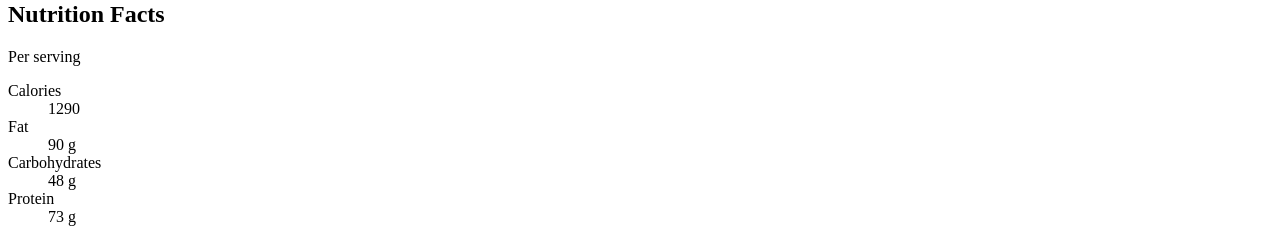
==== commit 116c93ae: "Fertich" ====
--- a/recipes/lasagna.html
+++ b/recipes/lasagna.html
@@ -8,6 +8,9 @@
     <title>Sheet Pan Lasagna</title>
 </head>
 <body>
+    <ul>
+        <li><a href="../index.html">Home</a></li>
+    </ul>
 <!-- ЗМІНЕНО [3]: вміст обгорнуто в main, а вступ і час у header (семантичні теги замість голих div) -->
 <main>
 <header>
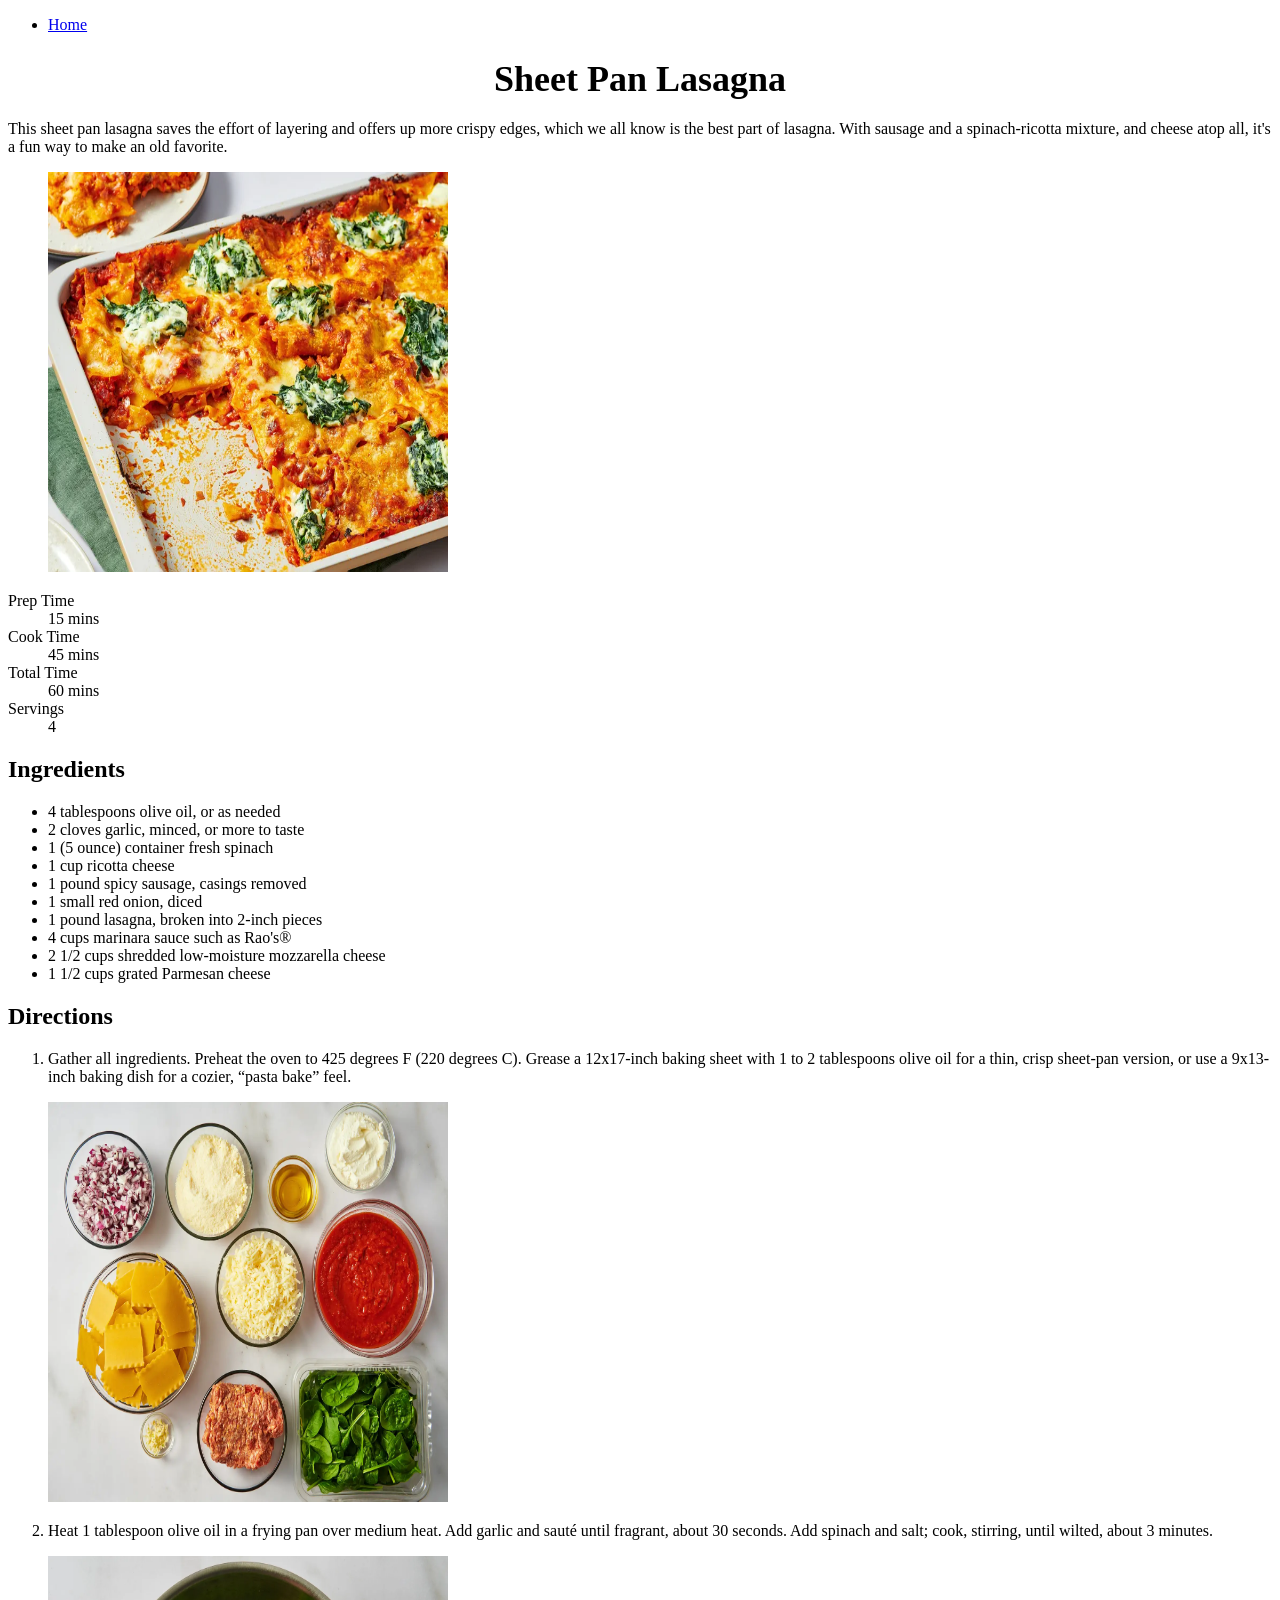
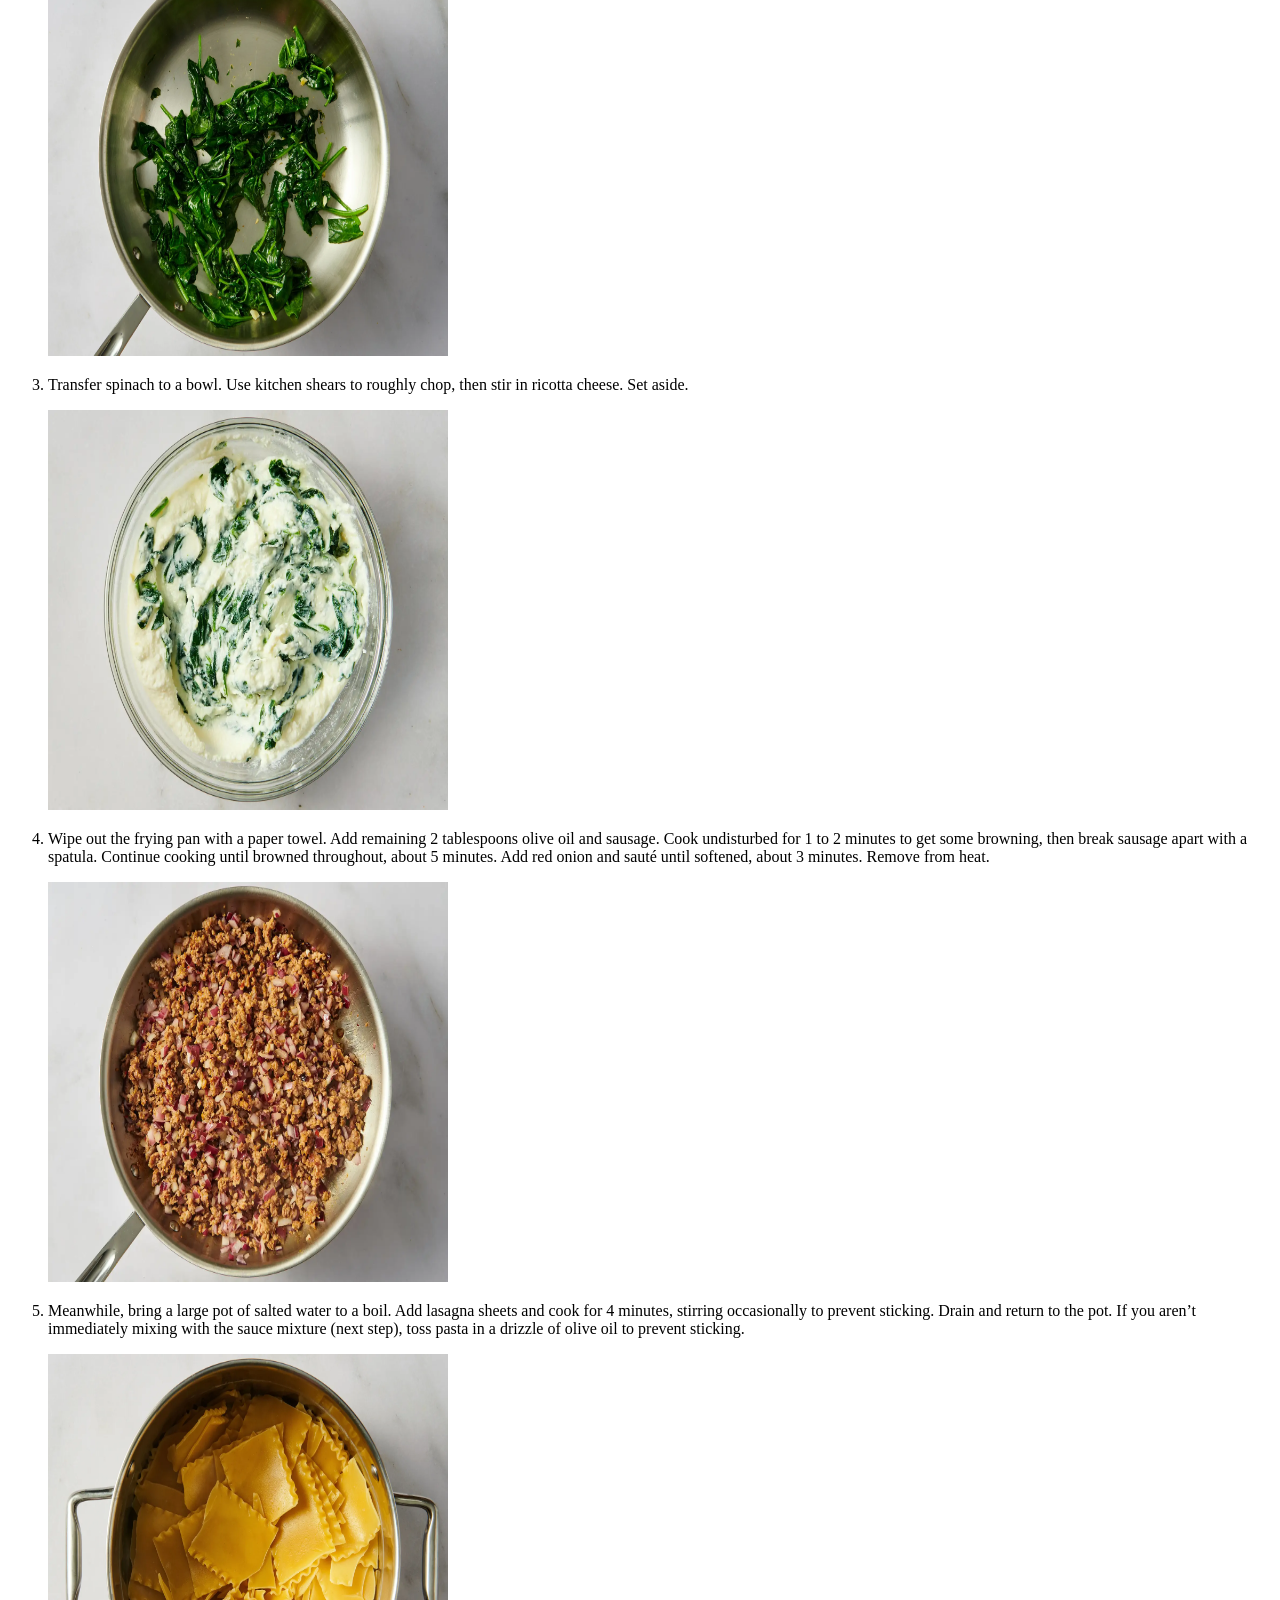
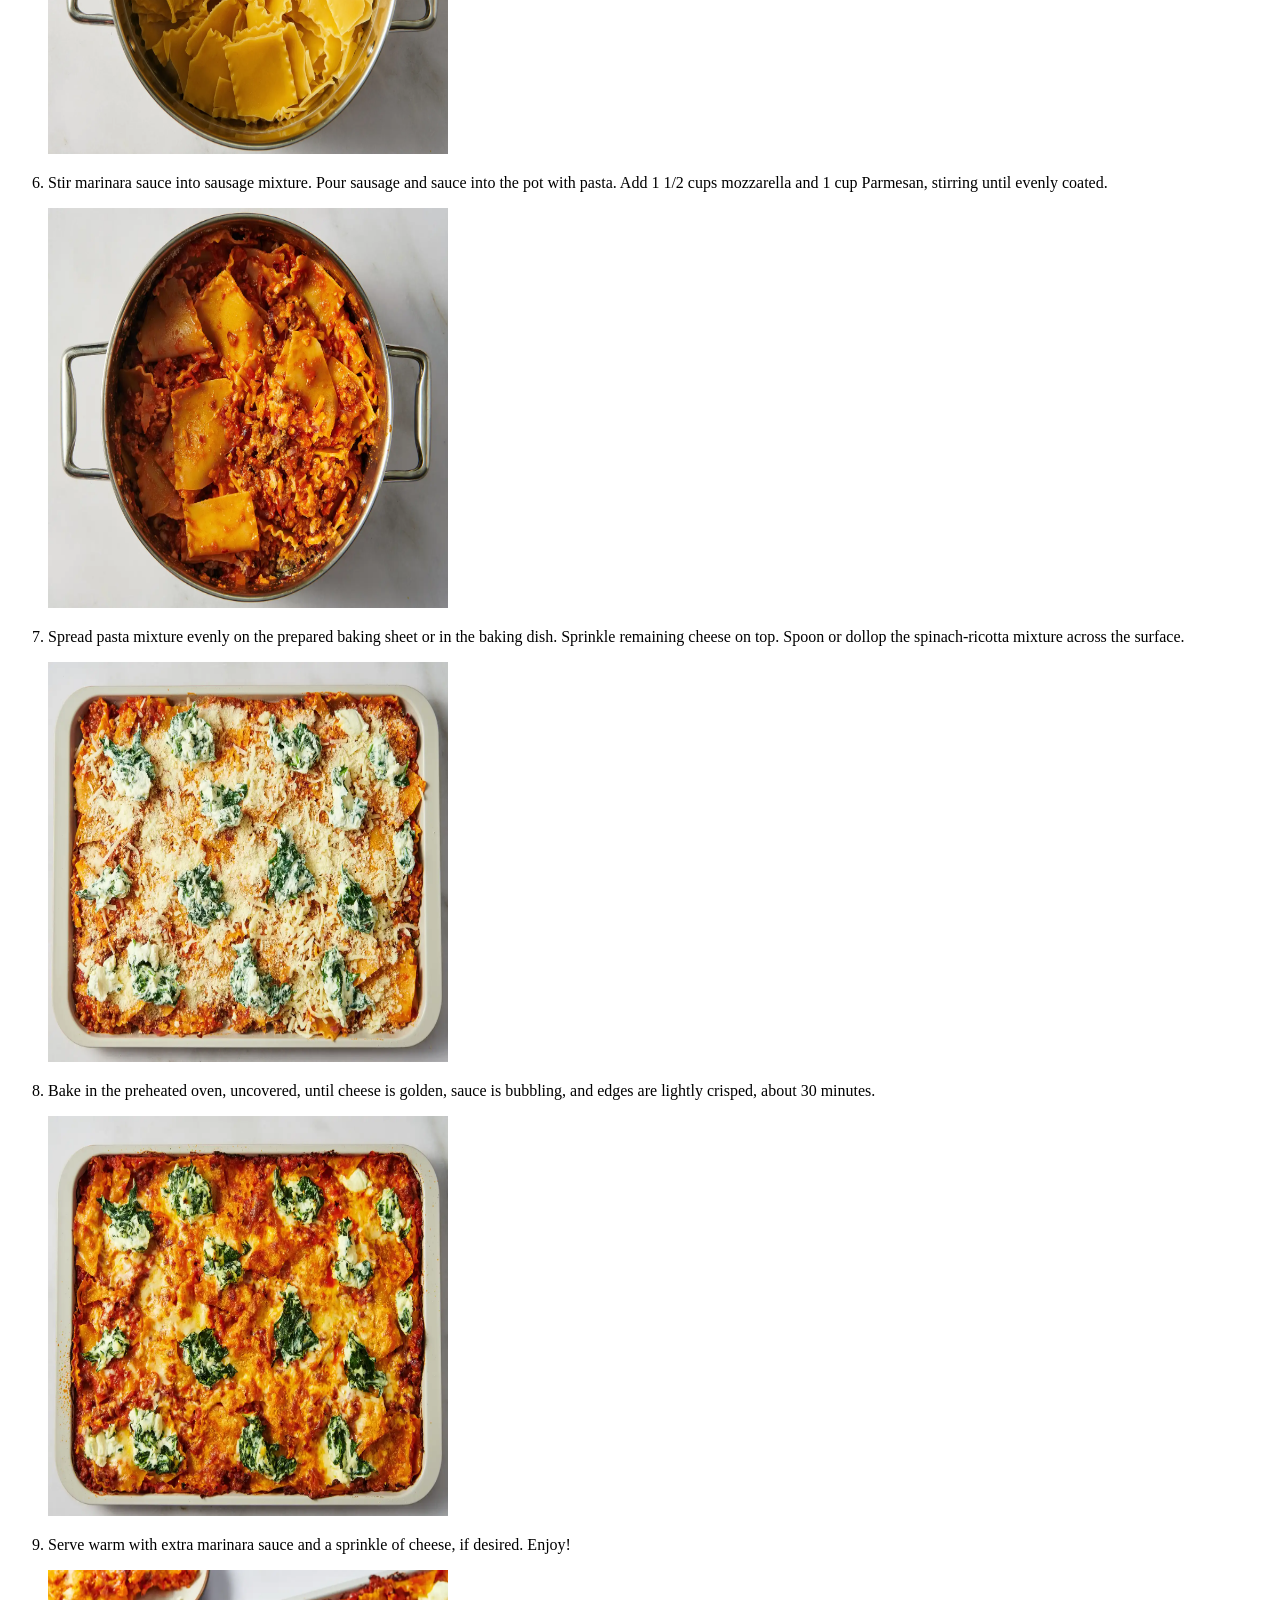
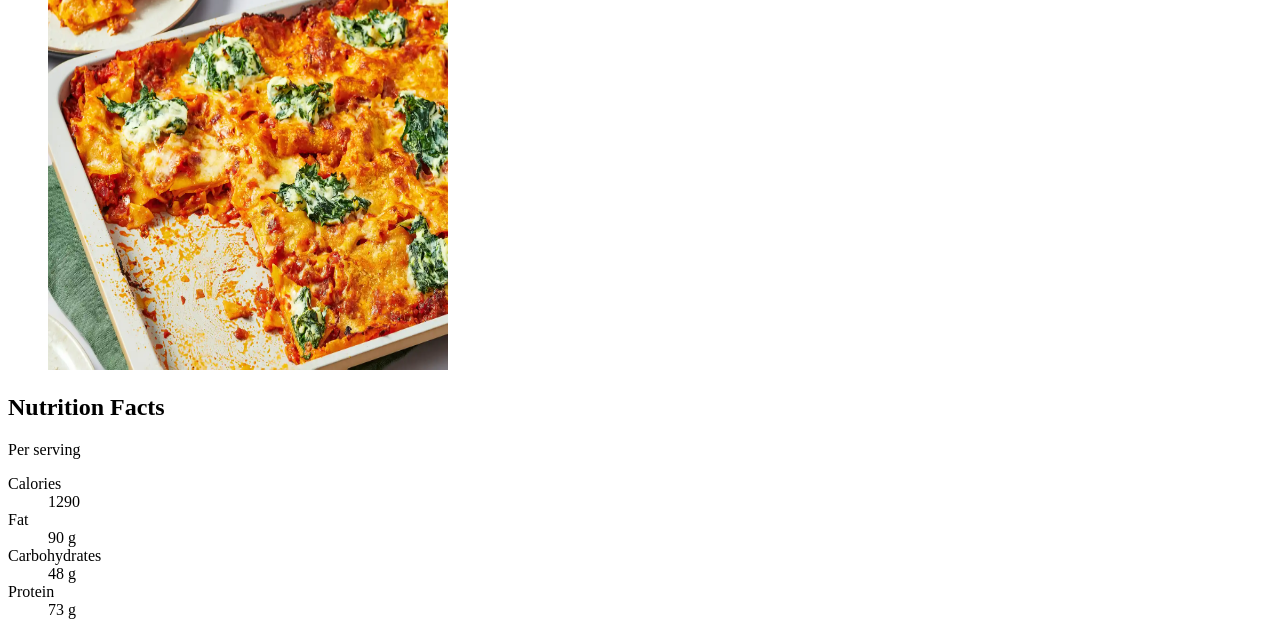
==== commit 34de532c: "Start css" ====
--- a/recipes/lasagna.html
+++ b/recipes/lasagna.html
@@ -6,6 +6,7 @@
     <meta name="viewport" content="width=device-width, initial-scale=1">
     <!-- ЗМІНЕНО [2]: додано title (його не було; потрібен для вкладки браузера й пошуку) -->
     <title>Sheet Pan Lasagna</title>
+    <link rel="stylesheet" href="../styles.css">
 </head>
 <body>
     <ul>
@@ -45,7 +46,7 @@
 </header>
 
 <!-- ЗМІНЕНО [7]: h1 → h2 (на сторінці має бути один h1); секція обгорнута в section -->
-<section>
+<section class="ingredients">
     <h2>Ingredients</h2>
     <!-- ЗМІНЕНО [8]: прибрано зайві відступи; список без змін за змістом -->
     <ul>
@@ -62,19 +63,19 @@
     </ul>
 </section>
 
-<section>
+<section class="directions">
     <h2>Directions</h2>
     <!-- ЗМІНЕНО [9]: ручне «Step N:» у <strong> замінено на <ol>; нумерацію робить браузер -->
     <ol>
         <li>
             <!-- ЗМІНЕНО [4]: абзац зведено в один; «sheet-» і «pan» склеєно в «sheet-pan» -->
             <p>Gather all ingredients. Preheat the oven to 425 degrees F (220 degrees C). Grease a 12x17-inch baking sheet with 1 to 2 tablespoons olive oil for a thin, crisp sheet-pan version, or use a 9x13-inch baking dish for a cozier, “pasta bake” feel.</p>
-            <!-- ЗМІНЕНО [10]: alt «Step 1:» замінено на опис того, що на фото (так само в усіх кроках) -->
+            <!-- ЗМІНЕНО [10]: alt «Step 1:» замінено на опис того, що на фото (так samo в усіх кроках) -->
             <img src="images/lasagna1.jpg.webp" alt="Baking sheet greased with olive oil" width="400" height="400" loading="lazy">
         </li>
         <li>
             <p>Heat 1 tablespoon olive oil in a frying pan over medium heat. Add garlic and sauté until fragrant, about 30 seconds. Add spinach and salt; cook, stirring, until wilted, about 3 minutes.</p>
-            <img src="images/lasagna2.jpg.webp" alt="Spinach wilting with garlic in a frying pan" width="400" height="400" loading="lazy">
+            <img src="images/lasagna2.jpg" alt="Spinach wilting with garlic in a frying pan" width="400" height="400" loading="lazy">
         </li>
         <li>
             <!-- ЗМІНЕНО [11]: прибрано <br> усередині абзацу -->
@@ -110,7 +111,7 @@
     </ol>
 </section>
 
-<section>
+<section class="nutrition">
     <!-- ЗМІНЕНО [14]: <h4> більше не вкладений у <h1>; заголовок став h2, «(per serving)» — звичайним абзацом -->
     <h2>Nutrition Facts</h2>
     <p>Per serving</p>
--- a/styles.css
+++ b/styles.css
@@ -0,0 +1,49 @@
+h1 {
+    color:rgb(0, 0, 0);
+    font-size: 36px;
+    margin-bottom: 20px;
+    text-align: center;
+}
+
+}
+.ingredients li {
+    color:green;
+}
+
+.featured,.featured1,.featured2 { 
+    display: block;
+    width:350px;
+    margin: 15px auto;
+    padding: 12px;
+    text-align: center;
+    background-color: black;
+    color: white;
+    text-decoration: none;
+    border-radius: 8px;
+}
+.featured {
+    border: 2px solid red;
+}
+.featured1 {
+    border: 2px solid blue;
+}
+.featured2 {
+    border: 2px solid green;
+}
+.featured:hover, .featured1:hover, .featured2:hover {
+    background-color: #333333;
+
+h2 {
+    text-align: center;
+    color:rgb(243, 7, 7);
+}
+img {
+    display: block;
+    margin: 0 auto;
+    width: 400px;
+    max-width: 100%;
+    height: auto; 
+    } 
+a:hover {
+        color:orange;
+    }
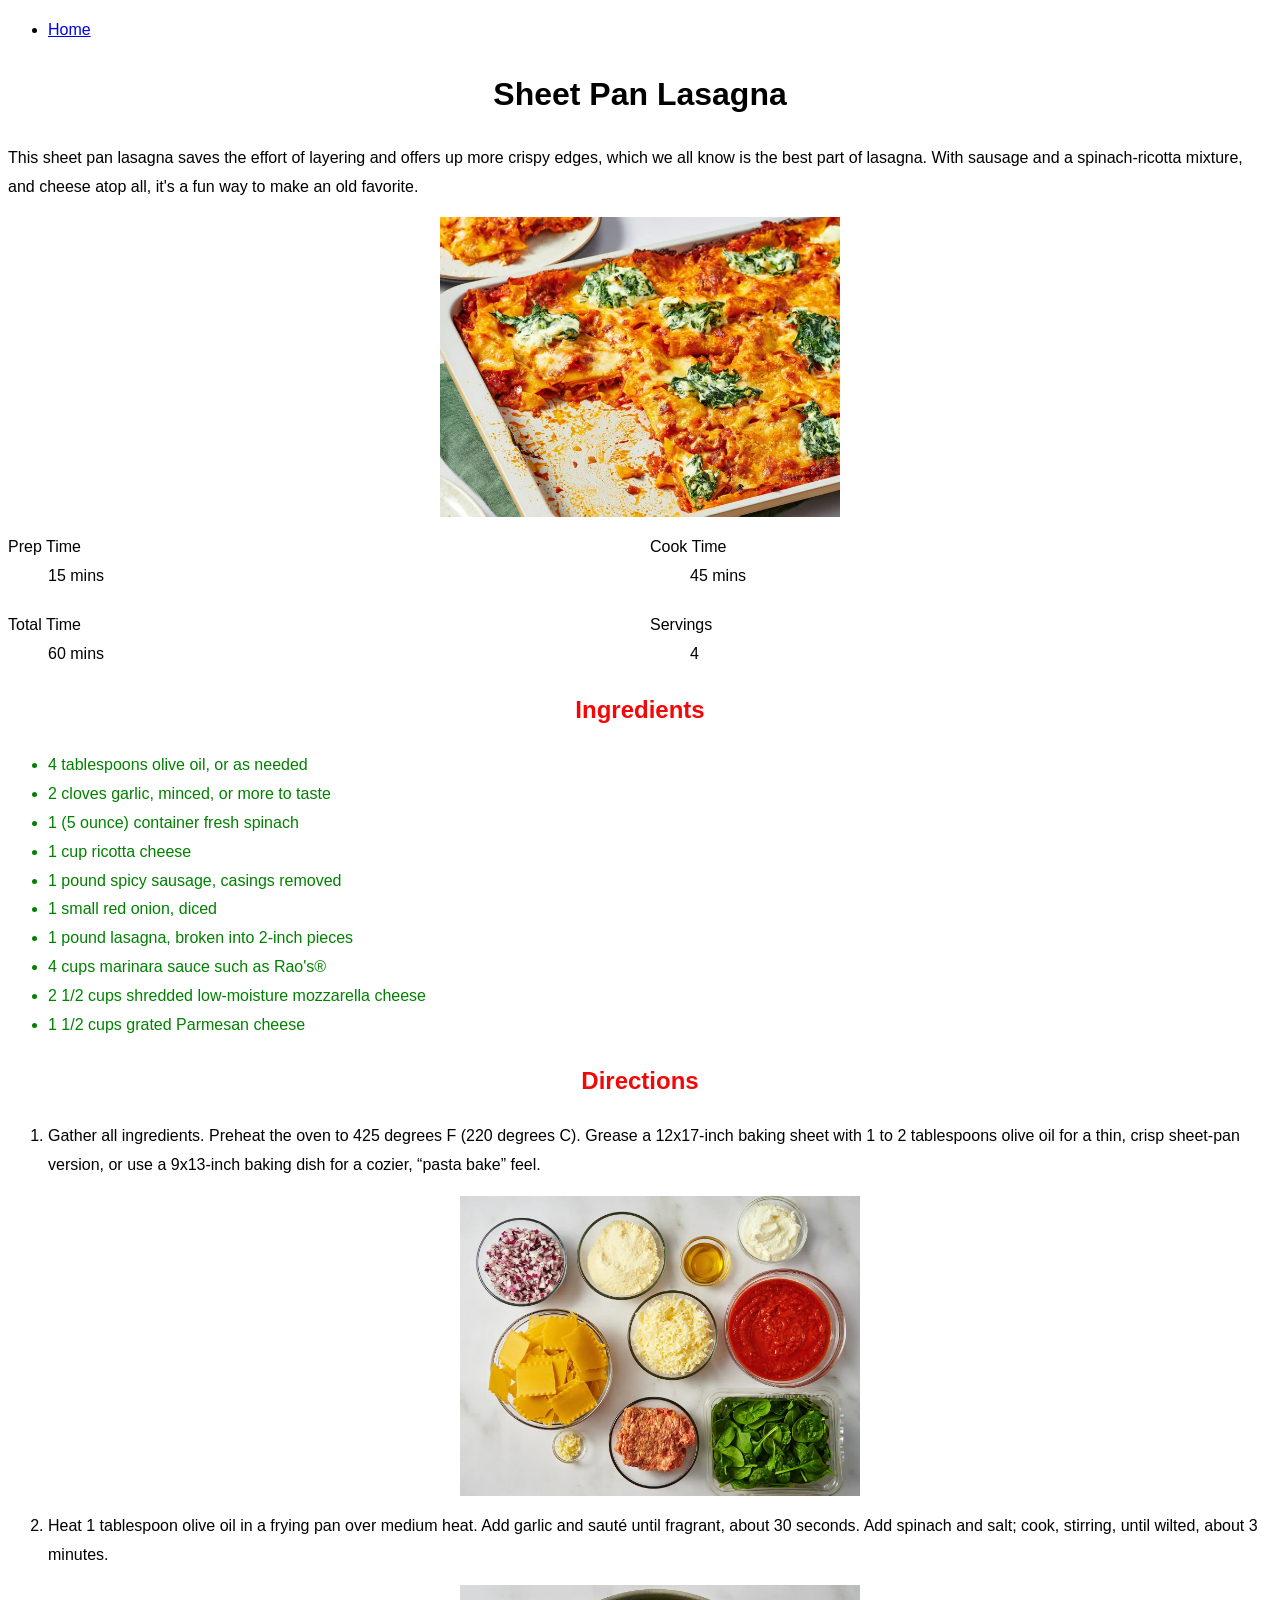
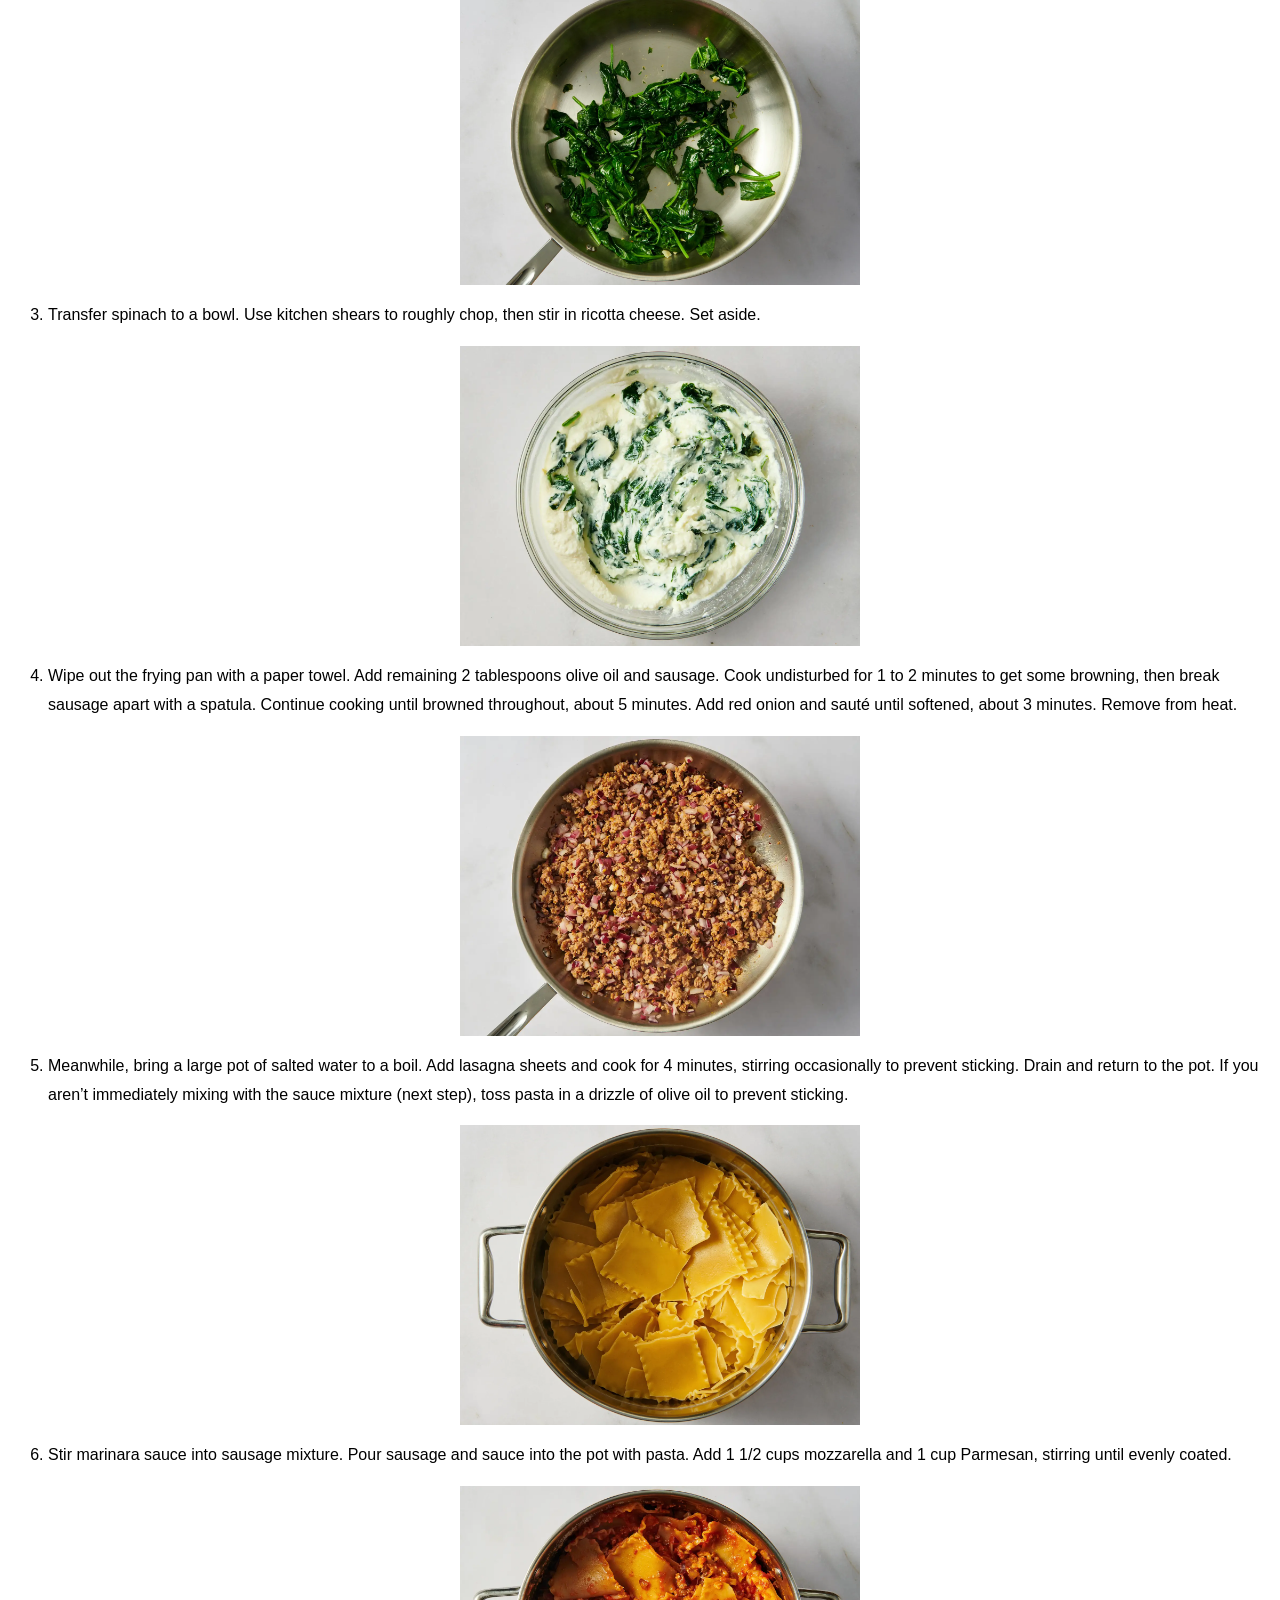
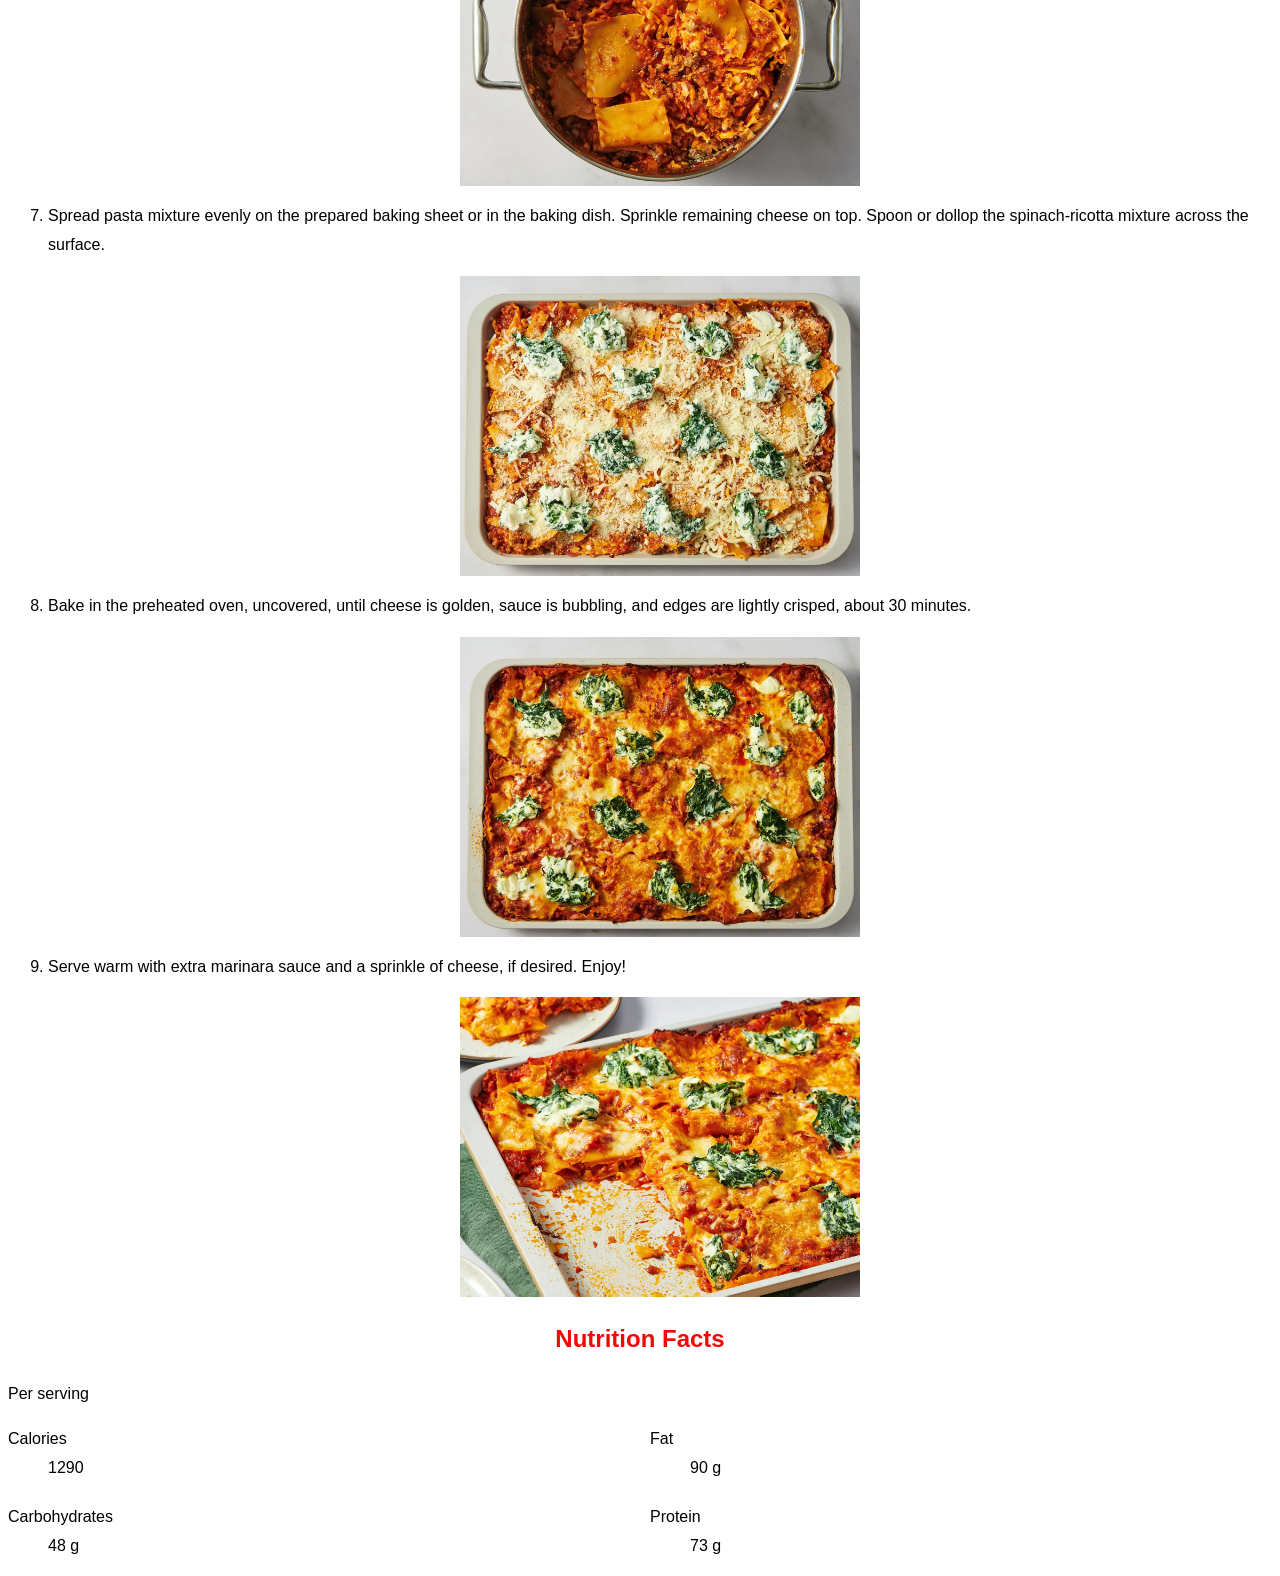
==== commit 4791f2a8: "Korrektur grammatikalischer Fehler" ====
--- a/recipes/lasagna.html
+++ b/recipes/lasagna.html
@@ -25,7 +25,7 @@
     </figure>
 
     <!-- ЗМІНЕНО [6]: блок часу переписано на dl; виправлено відсутній відкривальний <div> для Total Time і зайвий закривальний </div> -->
-    <dl>
+    <dl class="recipe-time">
         <div>
             <dt>Prep Time</dt>
             <dd>15 mins</dd>
--- a/styles.css
+++ b/styles.css
@@ -1,19 +1,20 @@
 h1 {
     color:rgb(0, 0, 0);
-    font-size: 36px;
+    font-size: 2rem;
     margin-bottom: 20px;
     text-align: center;
+    font-weight: 700;
 }
 
-}
 .ingredients li {
     color:green;
 }
 
 .featured,.featured1,.featured2 { 
     display: block;
-    width:350px;
-    margin: 15px auto;
+    width:100%;
+    max-width: 350px;
+    margin: 0;
     padding: 12px;
     text-align: center;
     background-color: black;
@@ -21,29 +22,71 @@
     text-decoration: none;
     border-radius: 8px;
 }
+
 .featured {
     border: 2px solid red;
 }
+
 .featured1 {
     border: 2px solid blue;
 }
+
 .featured2 {
     border: 2px solid green;
 }
+
 .featured:hover, .featured1:hover, .featured2:hover {
     background-color: #333333;
+}
 
 h2 {
     text-align: center;
     color:rgb(243, 7, 7);
+    font-weight: 600;
 }
+
 img {
     display: block;
     margin: 0 auto;
     width: 400px;
     max-width: 100%;
     height: auto; 
-    } 
+}
+
 a:hover {
         color:orange;
-    }+}
+
+.container  {
+    width: 90%;
+    max-width: 1000px;
+    margin: 0 auto; 
+    display: flex;
+    flex-direction: column;
+    justify-content: center;
+    align-items: center;
+    gap: 15px;
+    flex-wrap: wrap;
+}
+
+body {
+    font-family: Arial, sans-serif;
+    font-size: 1rem;
+    line-height: 1.8;
+}
+
+p {
+    line-height: 1.8;
+}
+
+.nutrition dl,.recipe-time  {
+    display: grid;
+    grid-template-columns: repeat(2, 1fr);
+    gap: 20px;
+}
+
+:root {
+    --main-color: black;
+    --accent-color: red;
+    --main-gap: 20px;
+}
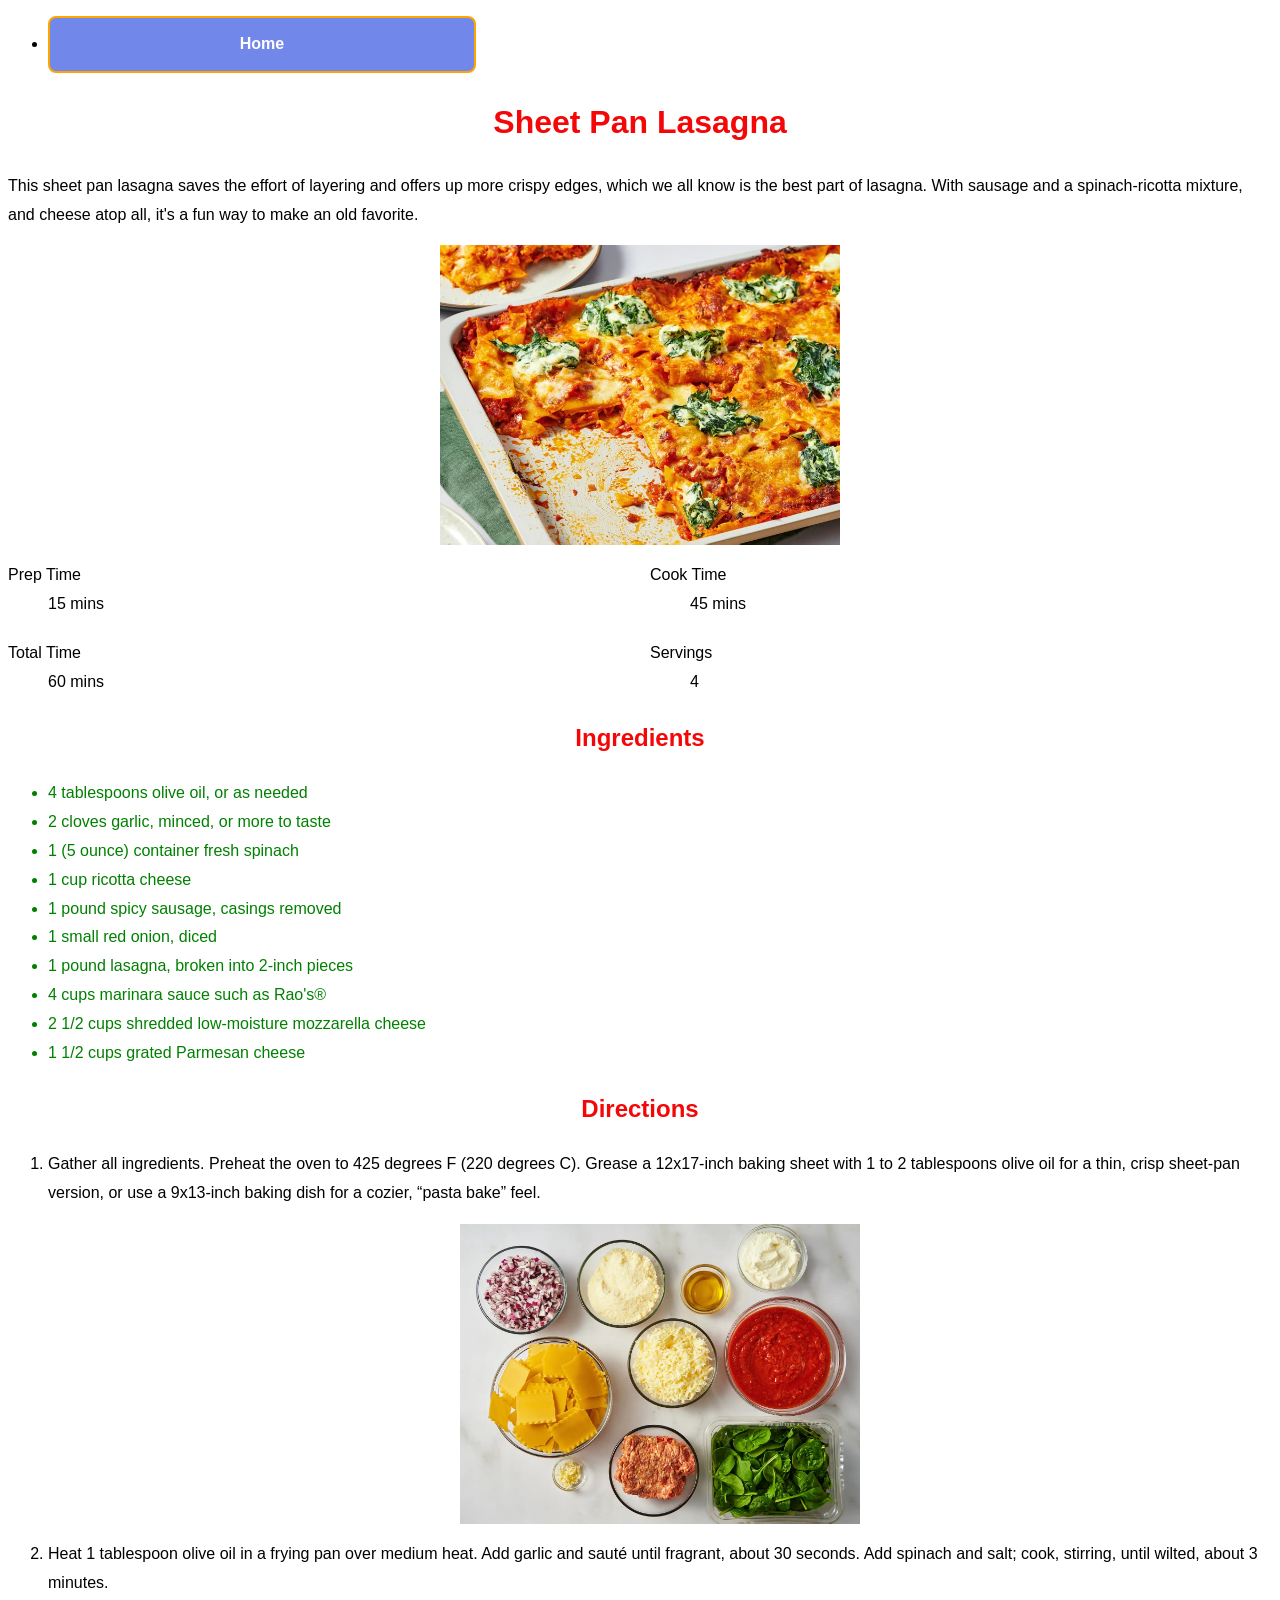
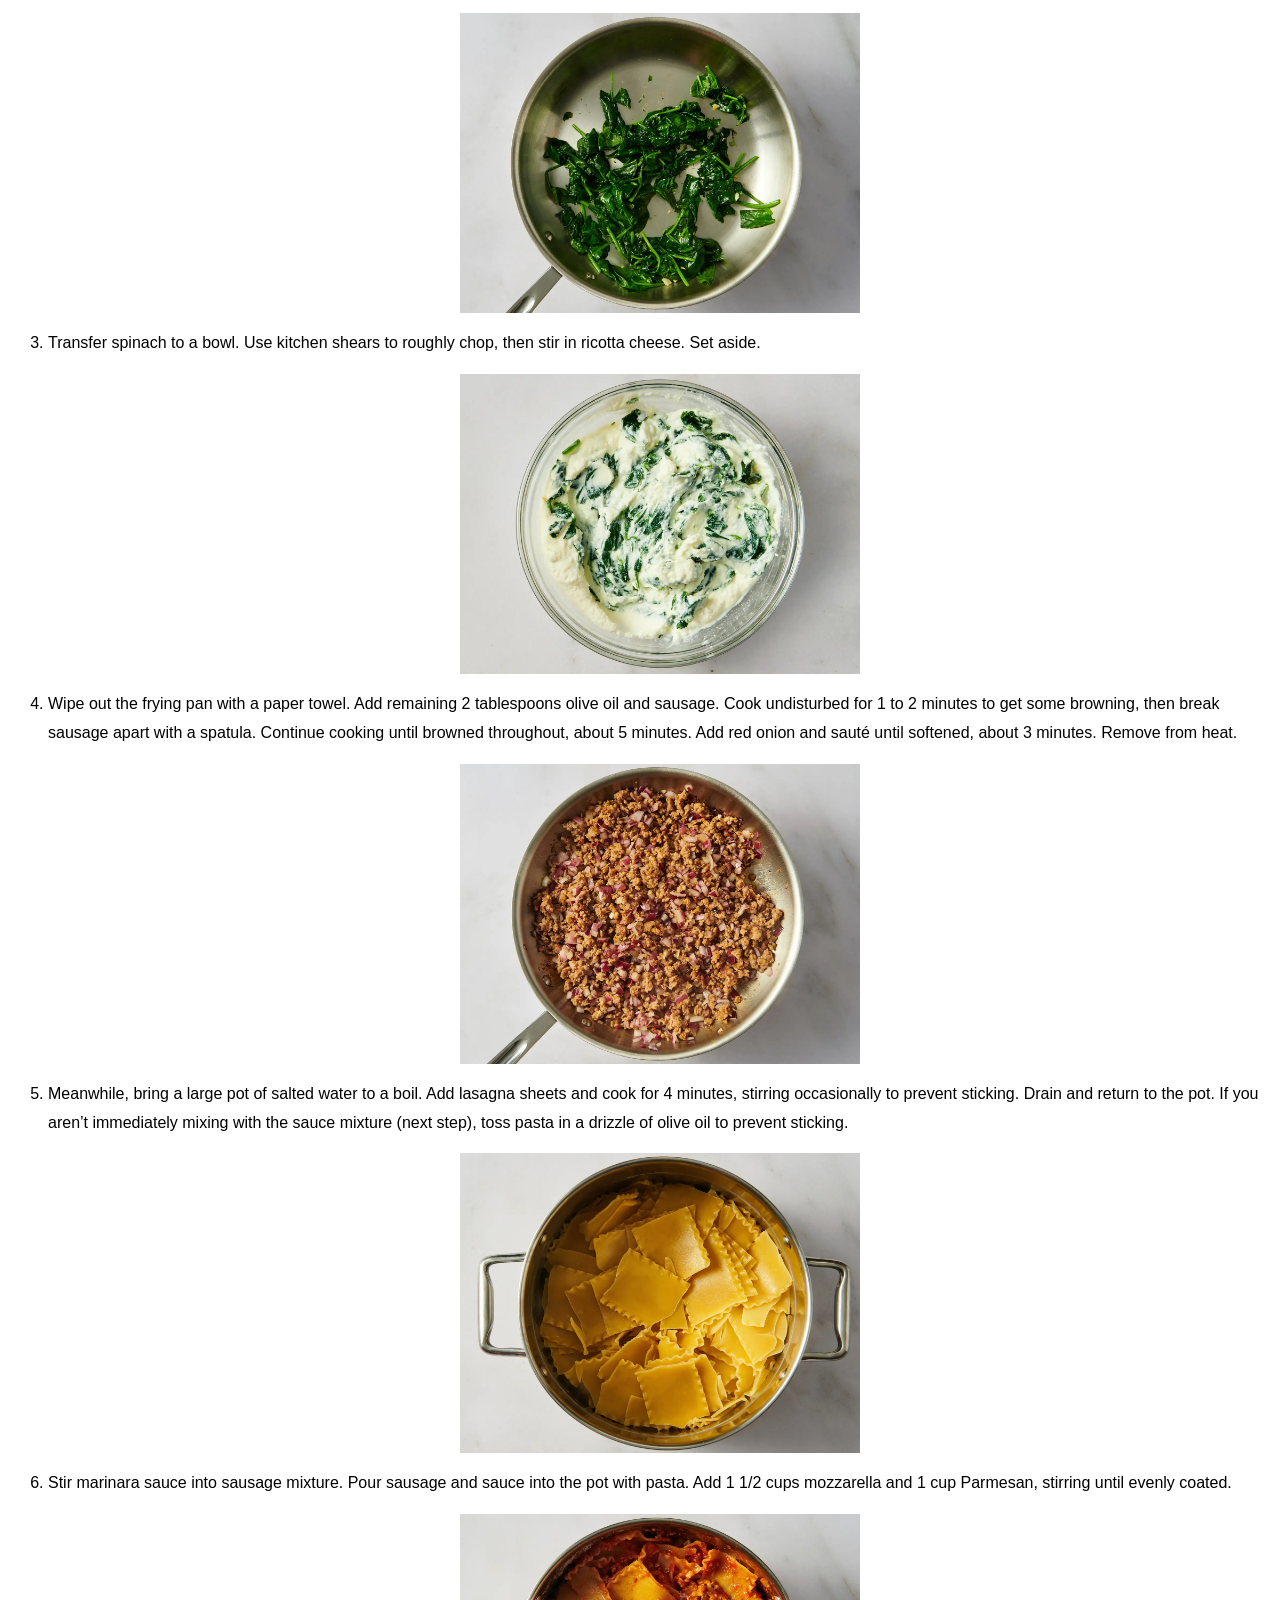
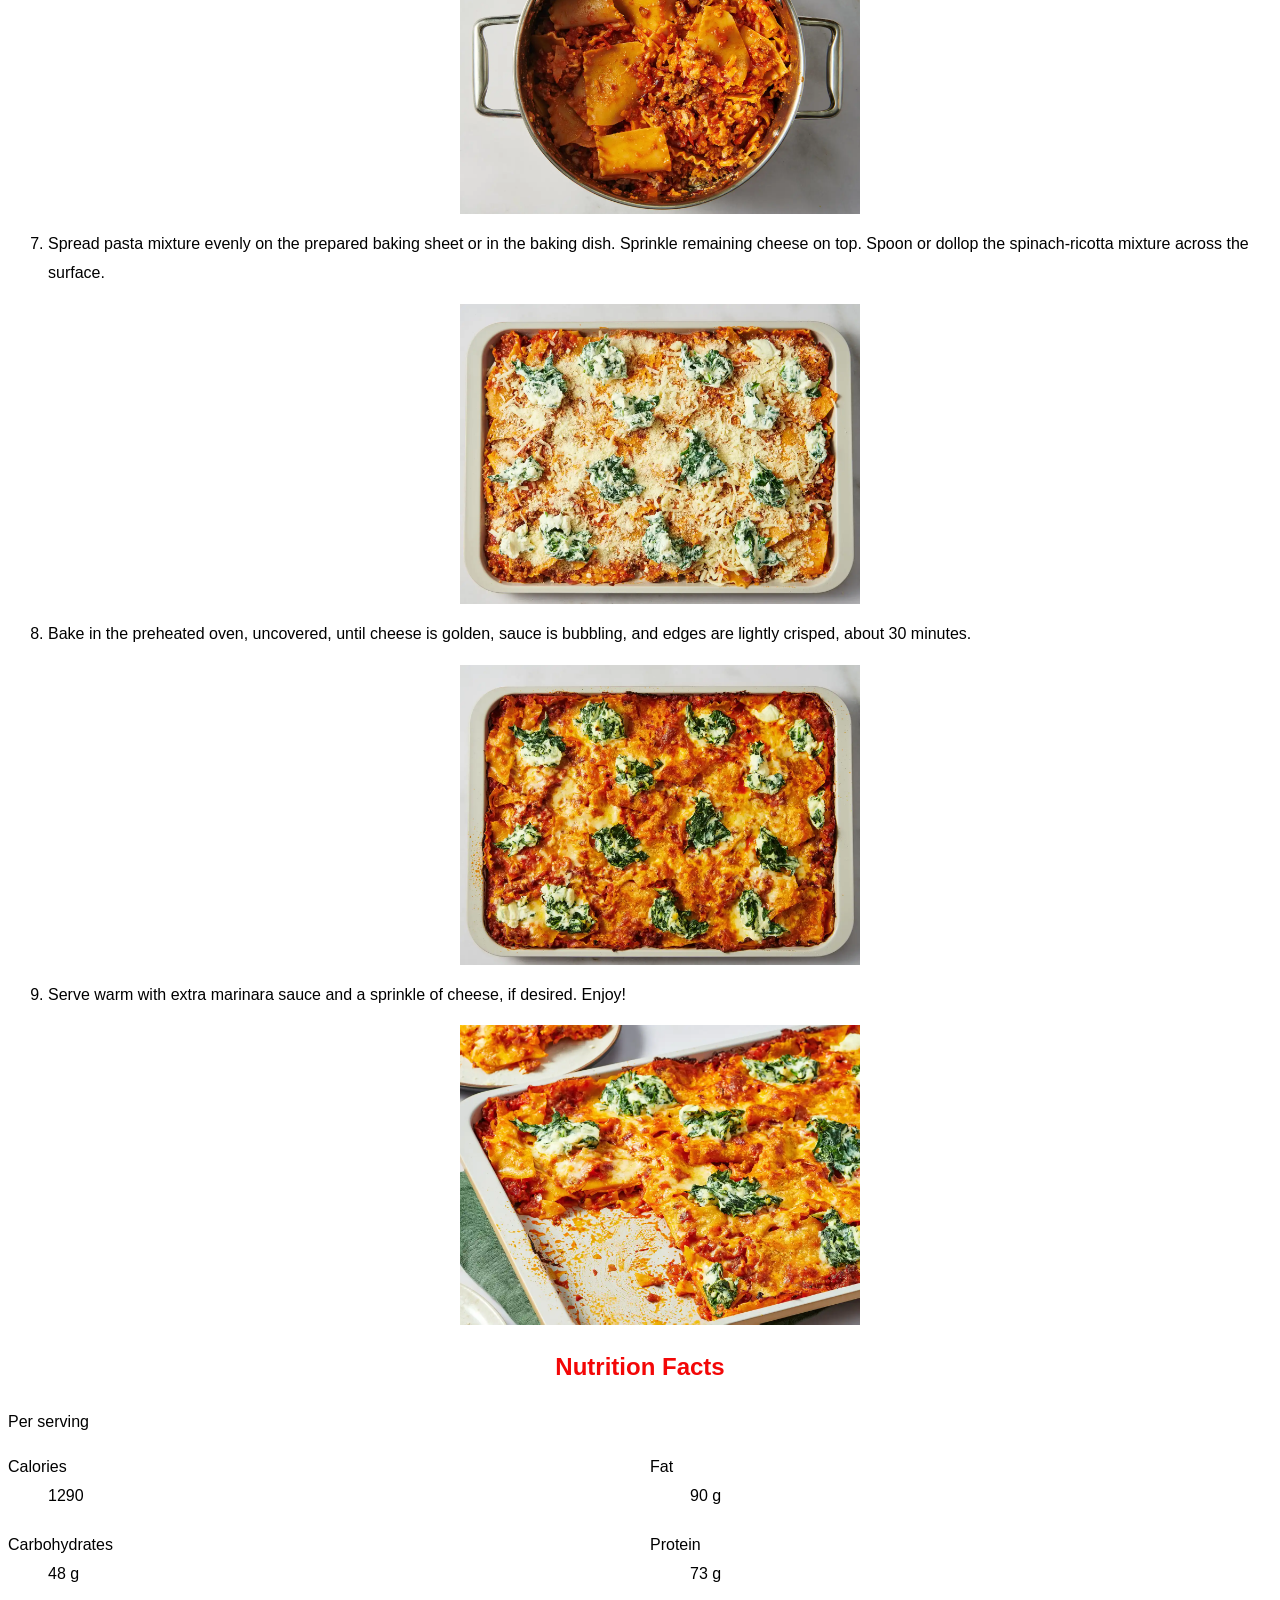
==== commit 020622a7: "Korrektur styles.css" ====
--- a/recipes/lasagna.html
+++ b/recipes/lasagna.html
@@ -10,7 +10,7 @@
 </head>
 <body>
     <ul>
-        <li><a href="../index.html">Home</a></li>
+        <li><a class="button-home" href="../index.html">Home</a></li>
     </ul>
 <!-- ЗМІНЕНО [3]: вміст обгорнуто в main, а вступ і час у header (семантичні теги замість голих div) -->
 <main>
--- a/styles.css
+++ b/styles.css
@@ -6,21 +6,24 @@
     font-weight: 700;
 }
 
+
 .ingredients li {
     color:green;
 }
 
-.featured,.featured1,.featured2 { 
+.featured,.featured1,.featured2, .button-home { 
     display: block;
-    width:100%;
-    max-width: 350px;
+    width: 400px;;
+    max-width: 100%;
     margin: 0;
     padding: 12px;
     text-align: center;
-    background-color: black;
+    background-color: rgba(26, 61, 221, 0.616);
     color: white;
     text-decoration: none;
     border-radius: 8px;
+    font-weight: bold;
+    transition: background-color 0.3s transform 0.2s;
 }
 
 .featured {
@@ -35,11 +38,15 @@
     border: 2px solid green;
 }
 
-.featured:hover, .featured1:hover, .featured2:hover {
-    background-color: #333333;
+.button-home {
+    border: 2px solid orange;
+}
+.featured:hover, .featured1:hover, .featured2:hover, .button-home:hover {
+    background-color: s#d11d35;
+    transform: scale(1.05);
 }
 
-h2 {
+h2, h1 {
     text-align: center;
     color:rgb(243, 7, 7);
     font-weight: 600;
@@ -60,7 +67,9 @@
 .container  {
     width: 90%;
     max-width: 1000px;
-    margin: 0 auto; 
+    margin: 0 auto;
+    list-style: none;
+    padding: 0; 
     display: flex;
     flex-direction: column;
     justify-content: center;
